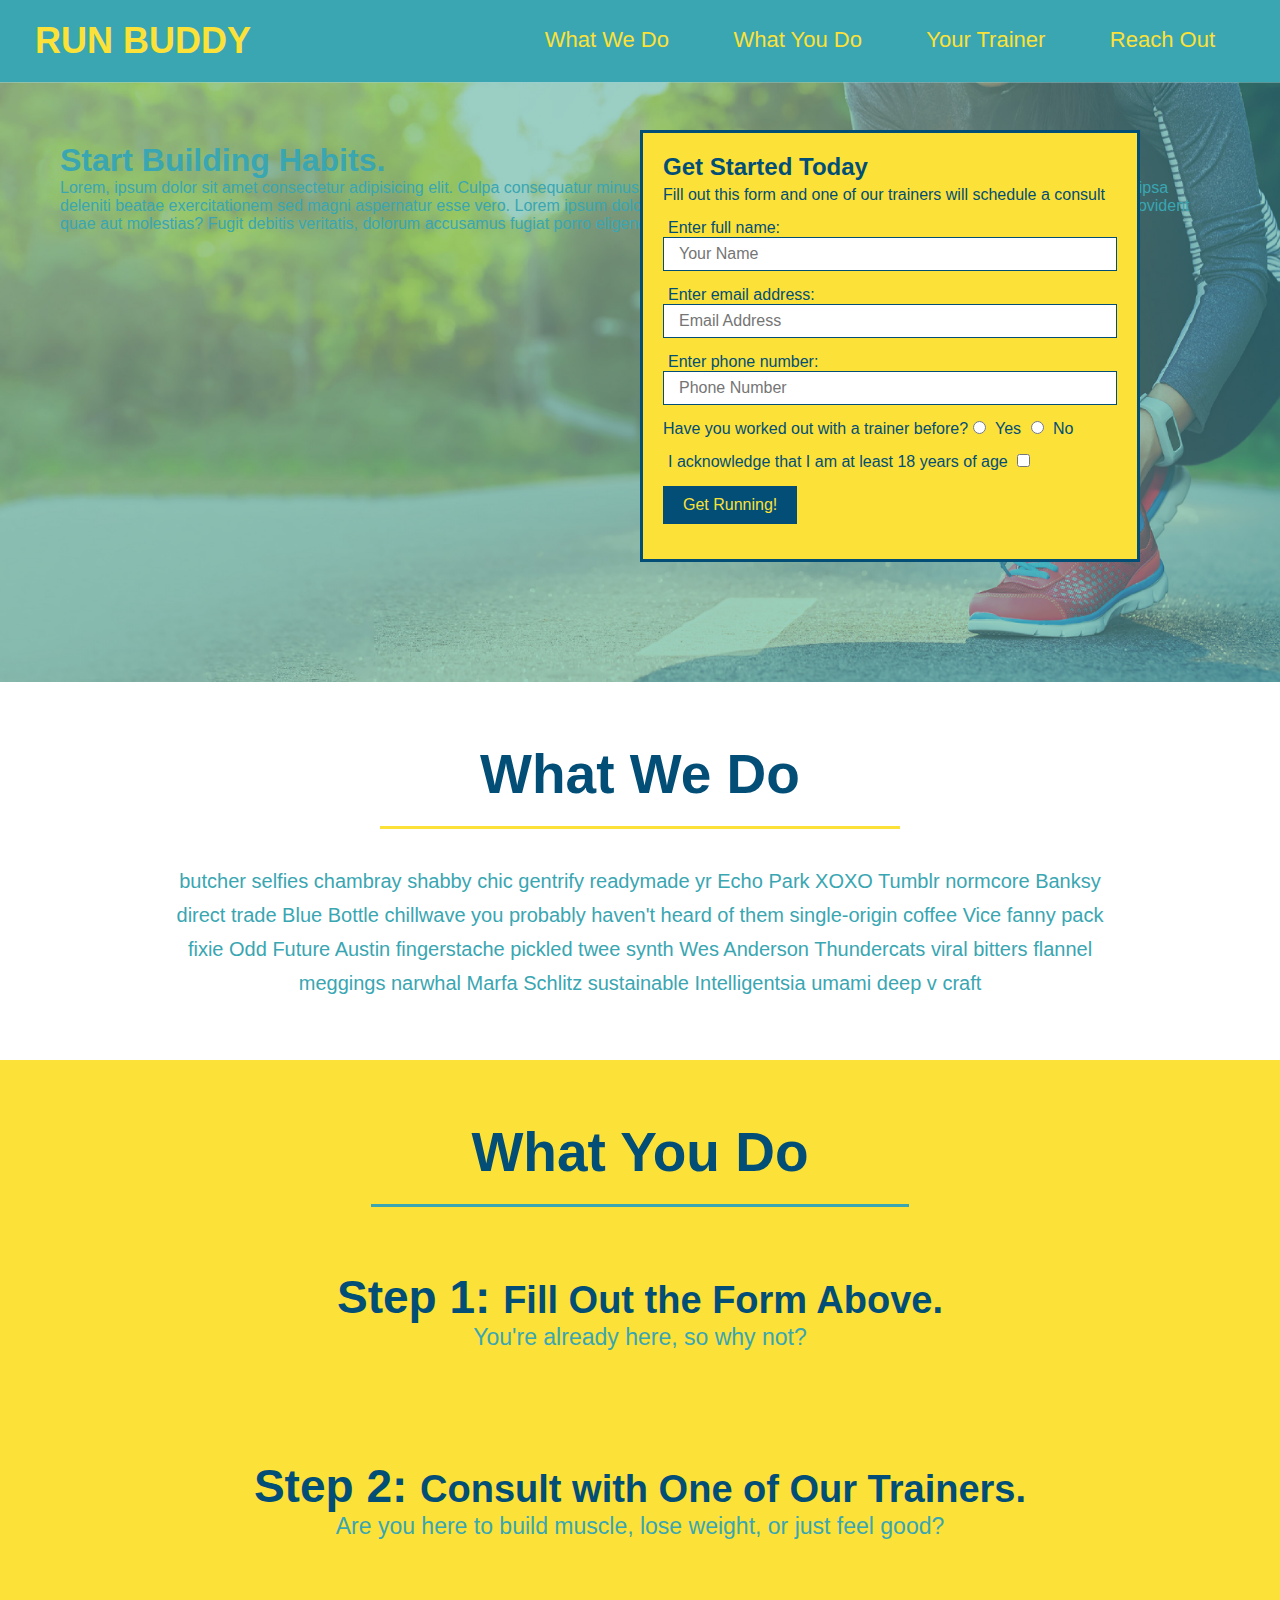
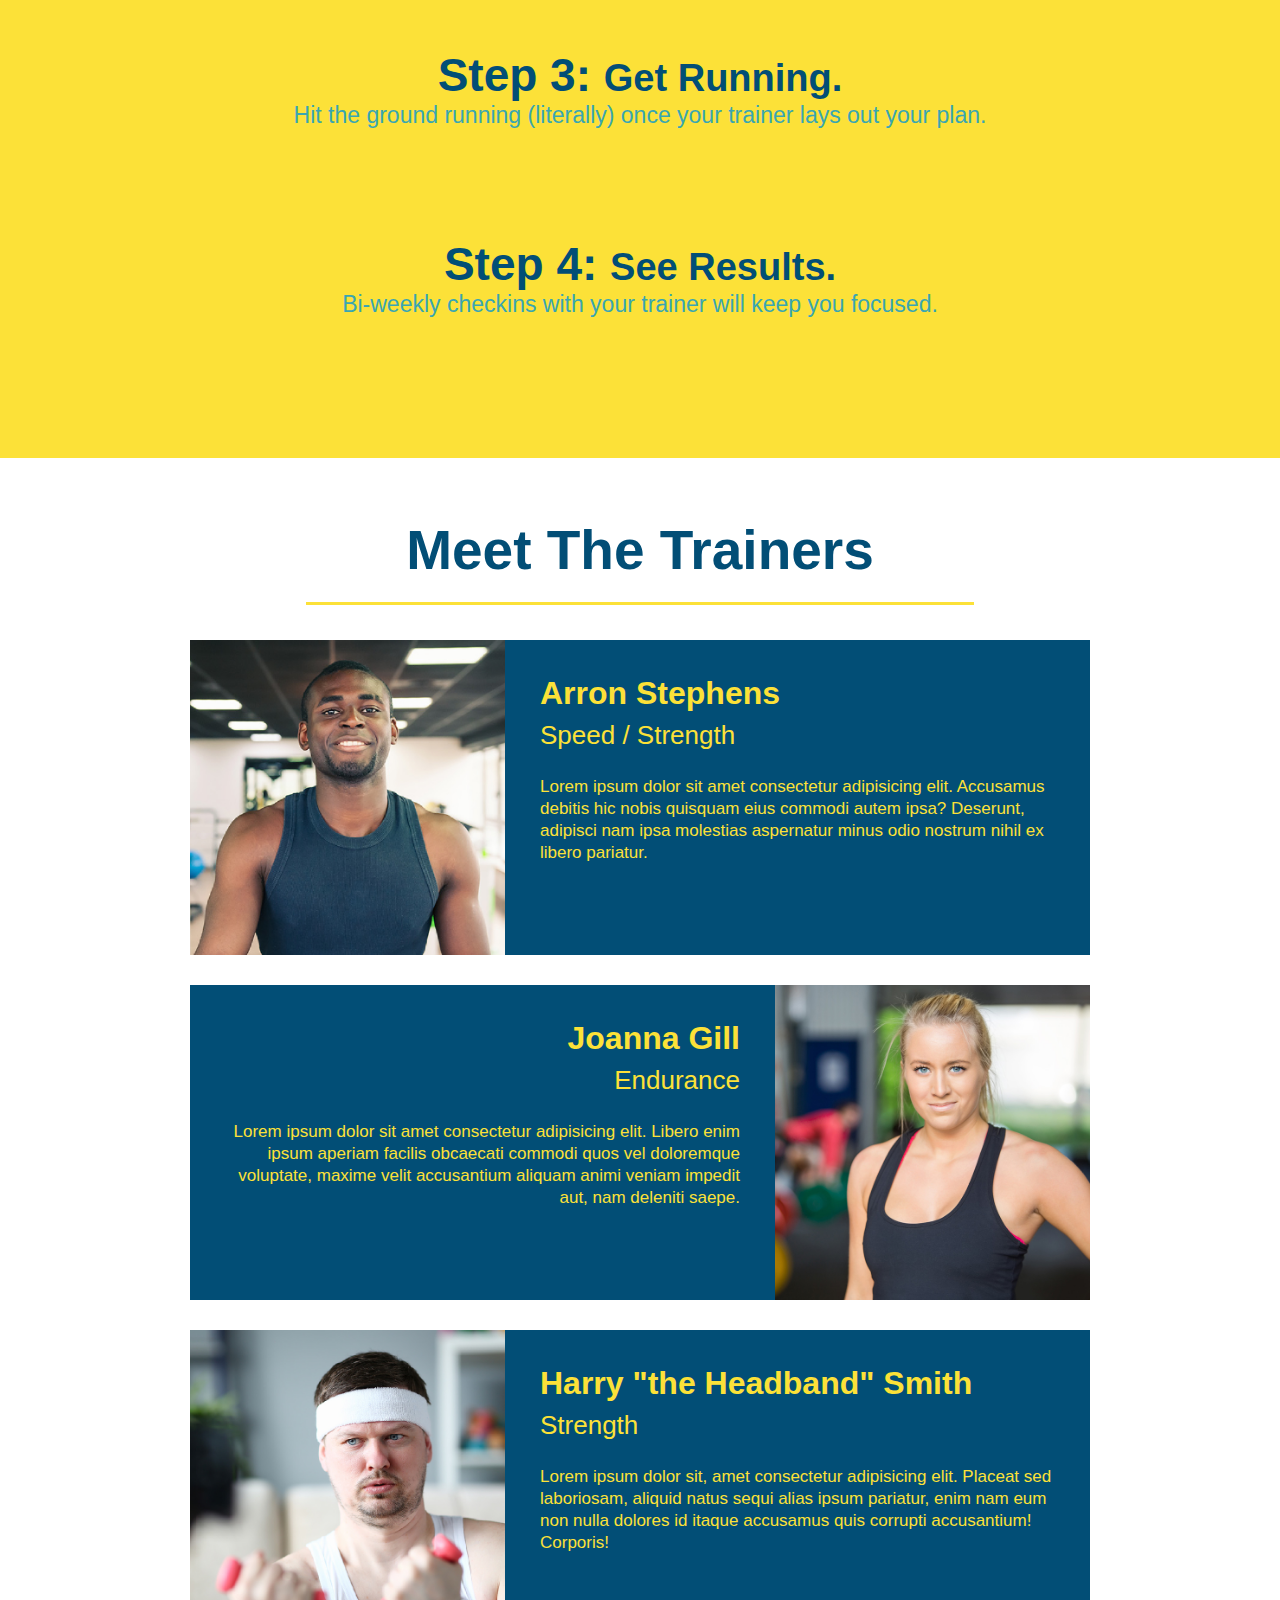
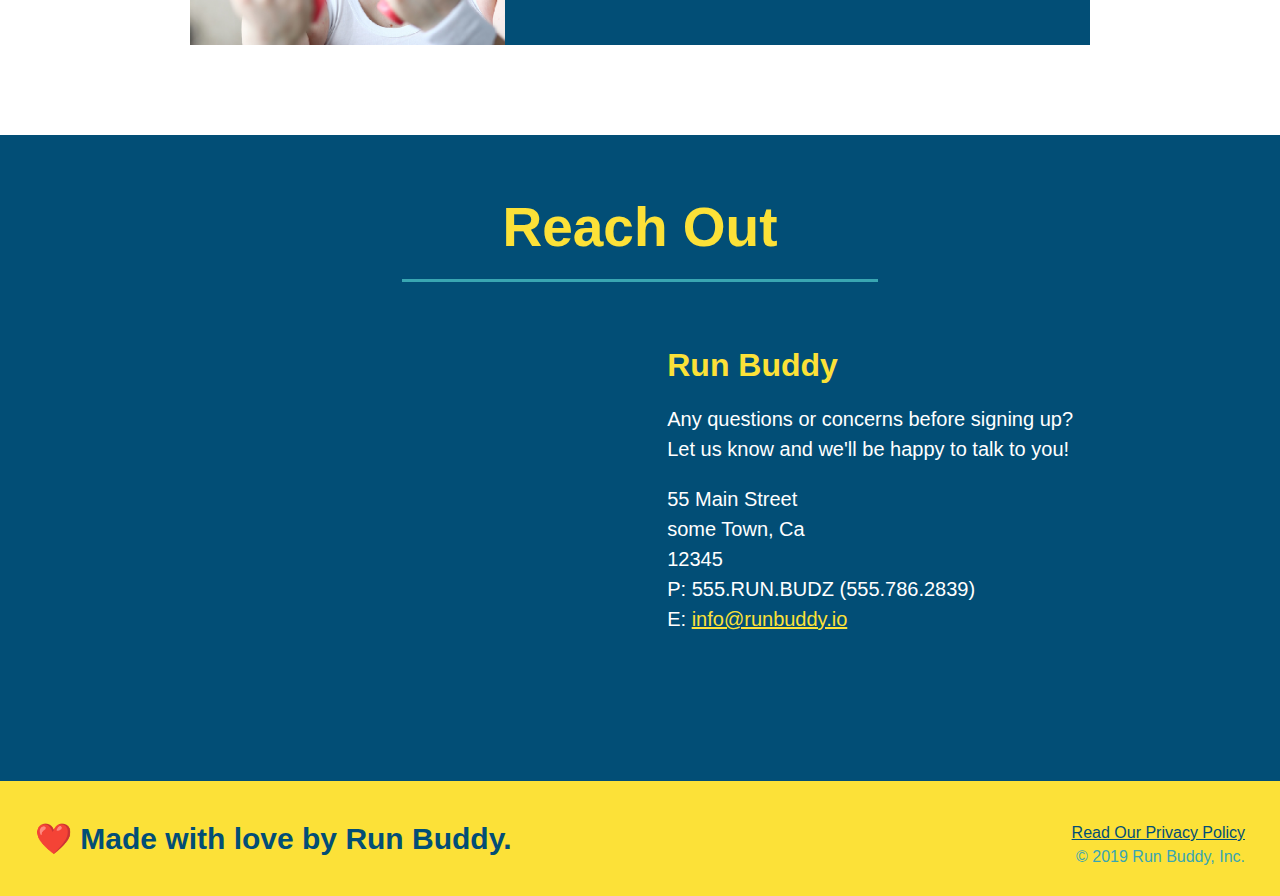
==== index.html @ b3ef7950 "add content to hero, replace img" ====
<!DOCTYPE html>
<html lang = "en">
    <head>
        <link rel="stylesheet" href="./assets/css/style.css" />
        <meta charset="UTF-8" />
        <title>Run Buddy</title>

    </head>

    <body>
        <!-- navigation -->
        <header>
            <h1>
                <a href="/">RUN BUDDY</a>
            </h1>
            
            <nav>
                <!-- unordered list element -->
                <ul>
                    <!-- list item element -->
                    <li>
                        <!-- anchor element -->
                        <a href="#what-we-do">What We Do</a>
                    </li>
                    
                    <li>
                        <a href="#what-you-do">What You Do</a>    
                    </li>

                    <li>
                        <a href="#your-trainers">Your Trainer</a>
                    </li>

                    <li>
                        <a href="#reach-out">Reach Out</a>
                    </li>
                </ul>
            </nav>
        </header>

        <!-- Hero/Jumbotron -->
        <section class="hero">
            <div class="hero-cta">  
                <h1>Start Building Habits.</h1>
                <p>Lorem, ipsum dolor sit amet consectetur adipisicing elit. Culpa consequatur minus natus fuga! Placeat eius ex corrupti voluptatum blanditiis sequi totam, ipsa deleniti beatae exercitationem sed magni aspernatur esse vero. Lorem ipsum dolor sit amet consectetur adipisicing elit. Modi natus libero culpa nobis, provident quae aut molestias? Fugit debitis veritatis, dolorum accusamus fugiat porro eligendi, molestiae molestias nam, dolor iure!</p>
            </div>
            <div class="hero-form">
                <h3>Get Started Today</h3>
                <p>Fill out this form and one of our trainers will schedule a consult</p>
                <!--add form element-->
                <form>
                    <label for="name">Enter full name:</label>
                    <input class="form-input" type="text" placeholder="Your Name" name="name" id="name">

                    <label for="email">Enter email address:</label>
                    <input class="form-input" type="email" placeholder="Email Address" name="email" id="email">

                    <label for="phone">Enter phone number:</label>
                    <input class="form-input" type="tel" placeholder="Phone Number" name="phone number" id="phone">

                    <p>
                        Have you worked out with a trainer before? 

                        <input type="radio" name="trainer-confirm" id="trainer-yes">
                        <label for="trainer-yes">Yes</label>
                        <input type="radio" name="trainer-confirm" id="trainer-no">
                        <label for="trainer-no">No</label>
                    </p>
                    <p>
                        <label for="age-confirmed">I acknowledge that I am at least 18 years of age</label>
                        <input type="checkbox" name="age-confirmed" id="age-confirmed">
                    </p>
                    <p>
                        <button type="Sumbit">
                            Get Running!
                        </button>
                    </p>
                </form>
            </div>
        </section>
        
        <!-- "what we do" section-->
        <section id="what-we-do" class="intro">
            <h2 class="section-title primary-border">What We Do</h2>
            <p>
                butcher selfies chambray shabby chic gentrify readymade yr Echo Park XOXO Tumblr normcore Banksy direct trade Blue Bottle chillwave you probably haven't heard of them single-origin coffee Vice fanny pack fixie Odd Future Austin fingerstache pickled twee synth Wes Anderson Thundercats viral bitters flannel meggings narwhal Marfa Schlitz sustainable Intelligentsia umami deep v craft
            </p>
        </section>

        <!-- "what you do" section -->
        <section id="what-you-do" class="steps">
            <h2 class="section-title secondary-border">What You Do</h2>
            <div>
                <img src="./assets/images/01-04-svgs/step-1.svg" alt="">
                <h3>Step 1: <span>Fill Out the Form Above.</span></h3>
                <p>You're already here, so why not?</p>
            </div>

            <div>
                <img src="./assets/images/01-04-svgs/step-2.svg" alt="">
                <h3>Step 2: <span>Consult with One of Our Trainers.</span></h3>
                <p>Are you here to build muscle, lose weight, or just feel good?</p>
            </div>

            <div>
                <img src="./assets/images/01-04-svgs/step-3.svg" alt="">
                <h3>Step 3: <span>Get Running.</span></h3>
                <p>Hit the ground running (literally) once your trainer lays out your plan.</p>
            </div>

            <div>
                <img src="./assets/images/01-04-svgs/step-4.svg" alt="">
                <h3>Step 4: <span>See Results.</span></h3>
                <p>Bi-weekly checkins with your trainer will keep you focused.</p>
            </div>
        </section>

        <!-- "meet the trainers" section -->
        <section id="your-trainers" class="trainers">
            <h2 class="section-title primary-border">Meet The Trainers</h2>
            
            <article class="trainer">
                <img src="./assets/images/trainer-1.jpg" alt="Arron Stephens in his workout clothes, ready to pump iron">
                <div class="trainer-bio text-left">
                    <h3>Arron Stephens</h3>
                    <h4>Speed / Strength</h4>
                    <p>
                        Lorem ipsum dolor sit amet consectetur adipisicing elit. Accusamus debitis hic nobis quisquam eius commodi autem ipsa? Deserunt, adipisci nam ipsa molestias aspernatur minus odio nostrum nihil ex libero pariatur.
                    </p>
                </div>
            </article>

            <article class="trainer">
                <div class="trainer-bio text-right">
                    <h3>Joanna Gill</h3>
                    <h4>Endurance</h4>
                    <p>
                        Lorem ipsum dolor sit amet consectetur adipisicing elit. Libero enim ipsum aperiam facilis obcaecati commodi quos vel doloremque voluptate, maxime velit accusantium aliquam animi veniam impedit aut, nam deleniti saepe.
                    </p>
                </div>
                <img src="./assets/images/trainer-2.jpg" alt="Joanna Gill cooling off after a workout">
            </article>

            <article class="trainer">
                <img src="./assets/images/trainer-3.jpg" alt="Harry smith wearing a headband and lifting comically small pink weights">
                <div class="trainer-bio text-left">
                    <h3>Harry "the Headband" Smith</h3>
                    <h4>Strength</h4>
                    <p>
                        Lorem ipsum dolor sit, amet consectetur adipisicing elit. Placeat sed laboriosam, aliquid natus sequi alias ipsum pariatur, enim nam eum non nulla dolores id itaque accusamus quis corrupti accusantium! Corporis!
                    </p>
                </div>
            </article>
        </section>

        <!-- "reach out" section -->
        <section id="reach-out" class="contact">
            <h2 class="section-title secondary-border">Reach Out</h2>
            <div class="contact-info">
                <iframe src="https://www.google.com/maps/embed?pb=!1m18!1m12!1m3!1d819.8774408741698!2d-120.4328504966827!3d37.87075831331563!2m3!1f0!2f0!3f0!3m2!1i1024!2i768!4f13.1!3m3!1m2!1s0x8090db7cda478e35%3A0xe12336ef8ade41b1!2sMain%20St%2C%20California%2095327%2C%20USA!5e0!3m2!1sen!2sca!4v1656879989897!5m2!1sen!2sca" 
                    width="600" 
                    height="450" 
                    style="border:0;" 
                    allowfullscreen="" 
                    loading="lazy" 
                    referrerpolicy="no-referrer-when-downgrade">
                </iframe>
                <div>
                    <h3>Run Buddy</h3>
                    <p>
                        Any questions or concerns before signing up?
                        <br />
                        Let us know and we'll be happy to talk to you!
                    </p>
                    <address>
                        55 Main Street<br />
                        some Town, Ca<br />
                        12345<br />
                        P: 555.RUN.BUDZ (555.786.2839)<br />
                        E: <a href="mailto:info@runbuddy.io">info@runbuddy.io</a>
                    </address>
                </div>
            </div>
        </section>

        <!-- footer -->
        <footer>
            <h2>❤️ Made with love by Run Buddy.</h2>
            <div>
                <!-- link to policy to be added -->
                <a href="#">Read Our Privacy Policy</a><br />
                &copy; 2019 Run Buddy, Inc.
            </div>
        </footer>

    </body>
</html>
---- assets/css/style.css ----
* {
    margin: 0;
    padding: 0;
    box-sizing: border-box;
}

/* apply style to <body>*/
body {
    color: #39a6b2;
    font-family: Helvetica, Arial, sans-serif;
}
/* apply style to <header> */
header {
    padding: 20px 35px;
    background-color: #39a6b2;   
}
/* applying style to <h1> within the <header> */
header h1 {
    font-weight: bold;
    font-size: 36px;
    color: #fce138;
    margin: 0;
    display: inline;
}
/* applying to <a> items within the <header> */
header a {
    text-decoration: none;
    color: #fce138;
}
/* changed from block-level element to inline element*/
header nav {
    float: right;
    margin: 7px 0;
}

header nav ul li {
    display: inline;
}

header nav ul li a {
    margin: 0 30px;
    font-weight: lighter;
    font-size: 22px;
}

footer {
    background: #fce138;
    width: 100%;
    padding: 40px 35px;
}

footer h2 {
    display: inline;
    color: #024e76;
    font-size: 30px;
    margin: 0;
}

footer div {
    float: right;
    line-height: 1.5;
    text-align: right;
}

footer a {
    color: #024e76
}

section {
    padding: 60px;

}

.hero {
    background-image: url(../images/hero-bg.jpg);
    height: 600px;
    background-size: cover;
    background-position: center;
    position: relative;
}

/*home page hero: 
.hero {
    margin: 20px;
    background-color: white;
    font-size: 20px;
    color: blue;
}*/

/*secondary page hero: 
.hero-secondary {
    background-color: black;
    color: red;
}*/


.hero-form {
    color: #024e76;
    background-color: #fce138;
    width: 500px;
    padding: 20px;
    border-style: solid;
    border-width: 3px;
    border-color: #024e76;
    position: absolute;
    bottom: 120px;
    right: 140px;
}

.hero-form h3 {
    font-size: 24px;
    margin: 0;
}
.hero-form p {
    margin: 5px 0 15px 0;
}

.form-input {
    border: 1px solid #024e76;
    display:block;
    padding: 7px 15px;
    font-size: 16px;
    color: #024e76;
    width: 100%;
    margin-bottom: 15px;
}

.hero-form label {
    margin: 0 5px;
}

.hero-form button {
    background-color: #024e76;
    color: #fce138;
    font-size: 16px;
    padding:10px 20px;
    border: none;
}

.section-title {
    font-size: 55px;
    color: #024e76;
    margin-bottom: 35px;
    padding: 0 100px 20px 100px;
    border-bottom: 3px solid;
    display: inline-block;
}

.primary-border {
    border-color: #fce138;
}

.intro {
    text-align: center;
}

.intro p {
    line-height: 1.7;
    color: #39a6b2;
    width: 80%;
    font-size: 20px;
    margin: 0 auto;
}

.steps {
    text-align: center;
    background-color: #fce138;
}

.secondary-border {
    border-color: #39a6b2;
}

.steps div {
    margin-bottom: 80px;
}

.steps img {
    width: 15%;
    margin: 10ppx 0;
}

.steps h3 {
    color: #024e76;
    font-size: 46px;
    margin-top: 10px;
}

.steps p {
    color: #39a6b2;
    font-size: 23px;
}

.steps span {
    font-size: 38px;
}

.trainers {
    text-align: center;
}

.trainer {
    width: 900px;
    margin: 0 auto 30px auto;
    background: #024e76;
    color: #fce138;
    overflow: auto;
}

.trainer img {
    width: 35%;
    float: left;

}

.trainer-bio {
    padding: 35px;
    float: left;
    width: 65%;
}

.trainer-bio h3 {
    font-size: 32px;
    margin-bottom: 8px;
}

.trainer-bio h4 {
    font-weight: lighter;
    font-size: 26px;
    margin-bottom: 25px;
}

.trainer-bio p {
    font-size: 17px;
    line-height: 1.3;
}

.text-left {
    text-align: left;
}

.text-right {
    text-align: right;
}

.contact {
    text-align: center;
    background: #024e76;
}

.contact h2 {
    color: #fce138;
}

.contact-info iframe {
    width: 400px;
    height: 400px;
}

.contact-info div {
    display: inline-block;
    text-align: left;
    vertical-align: top;
    width: 410px;
    margin:  30px 0 0 60px;
    color: white;
}

.contact-info h3 {
    color: #fce138;
    font-size: 32px;
}

.contact-info p, .contact-info address {
    margin: 20px 0;
    line-height: 1.5;
    font-size: 20px;
    font-style: normal;
}

.contact-info a {
    color: #fce138;
}
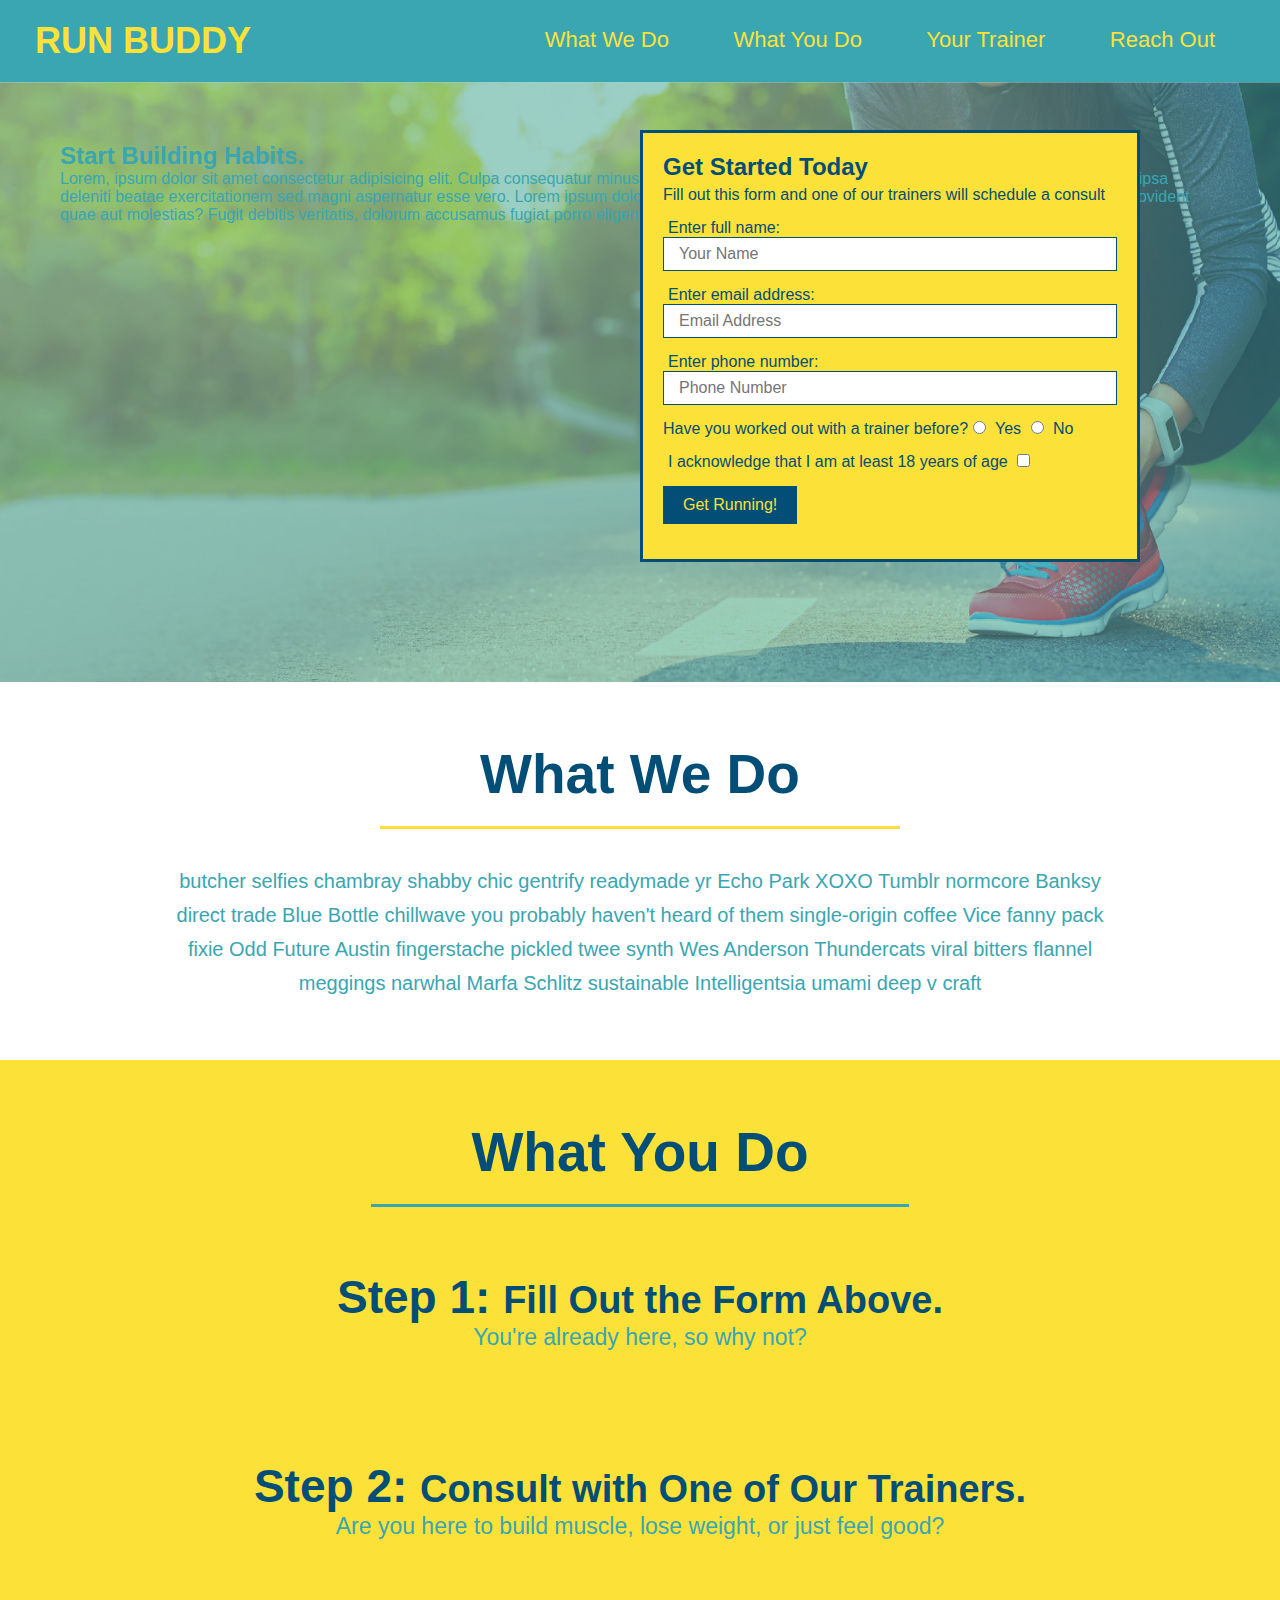
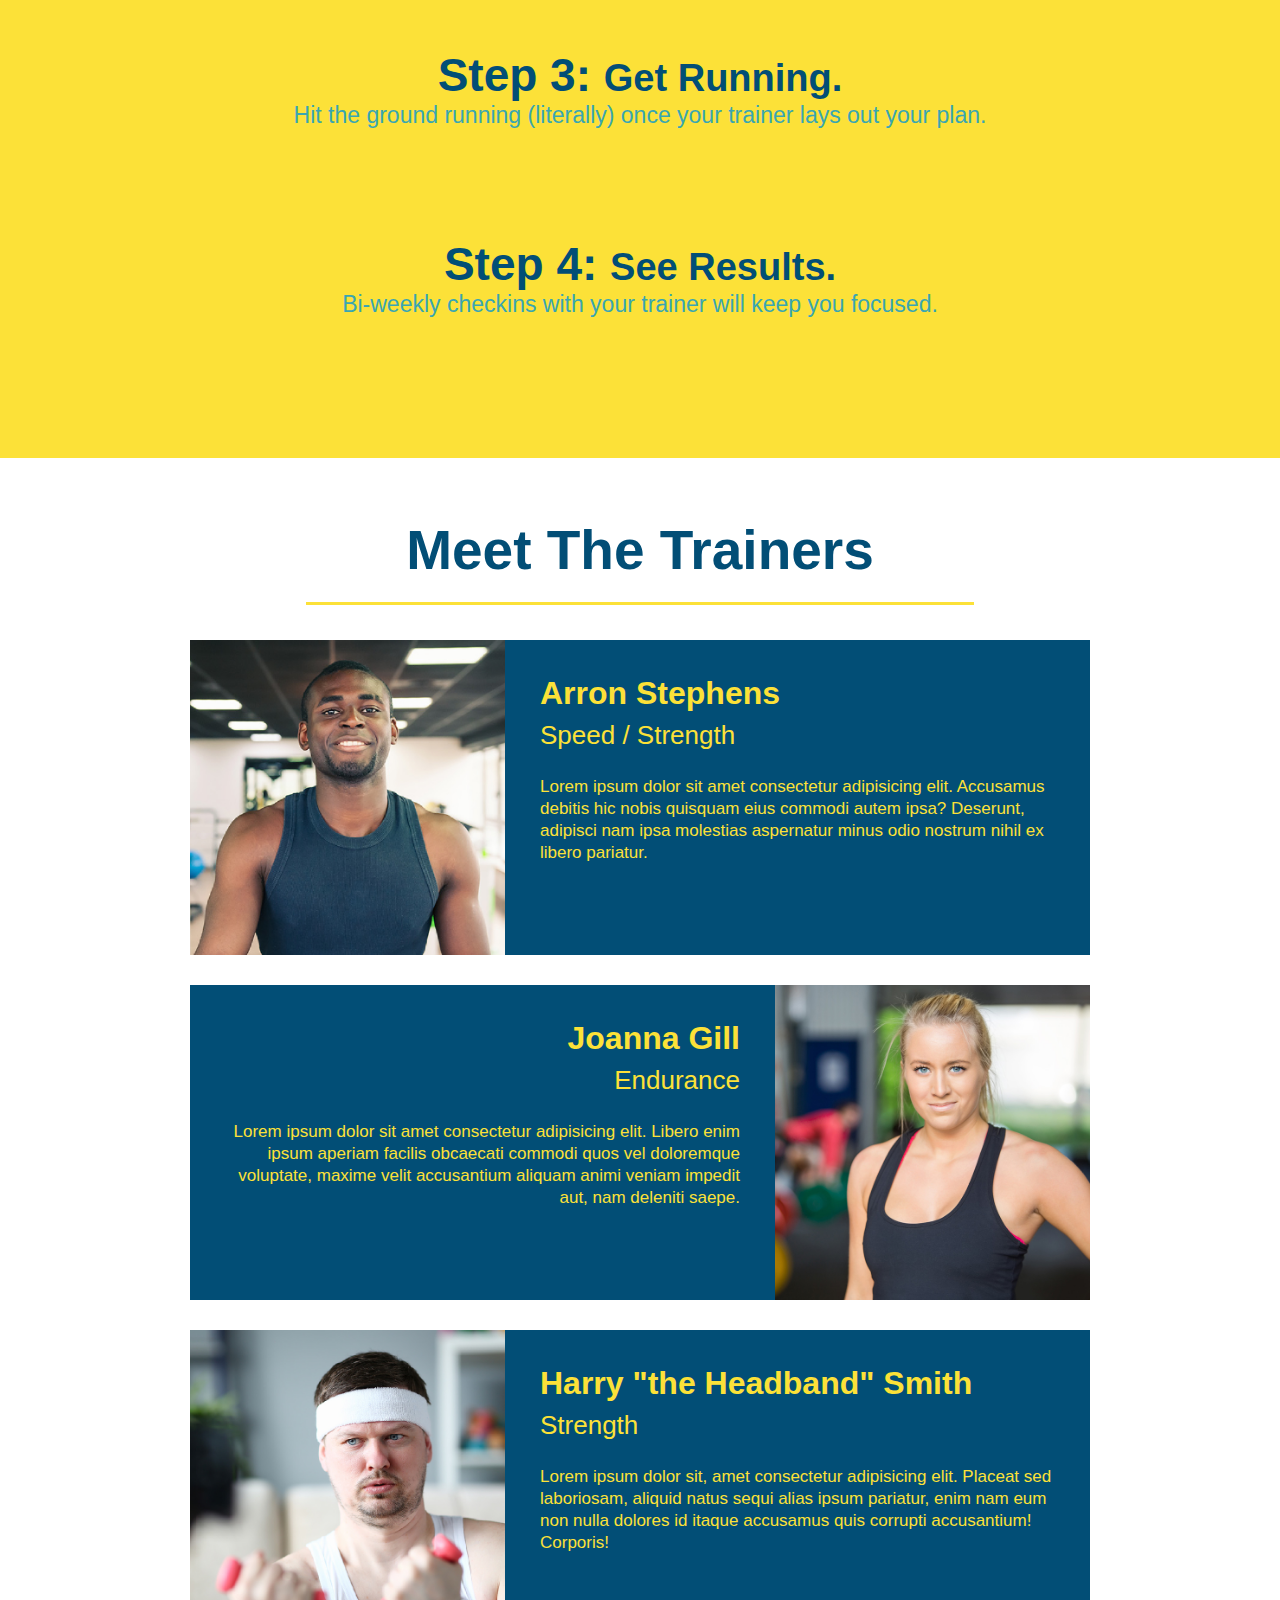
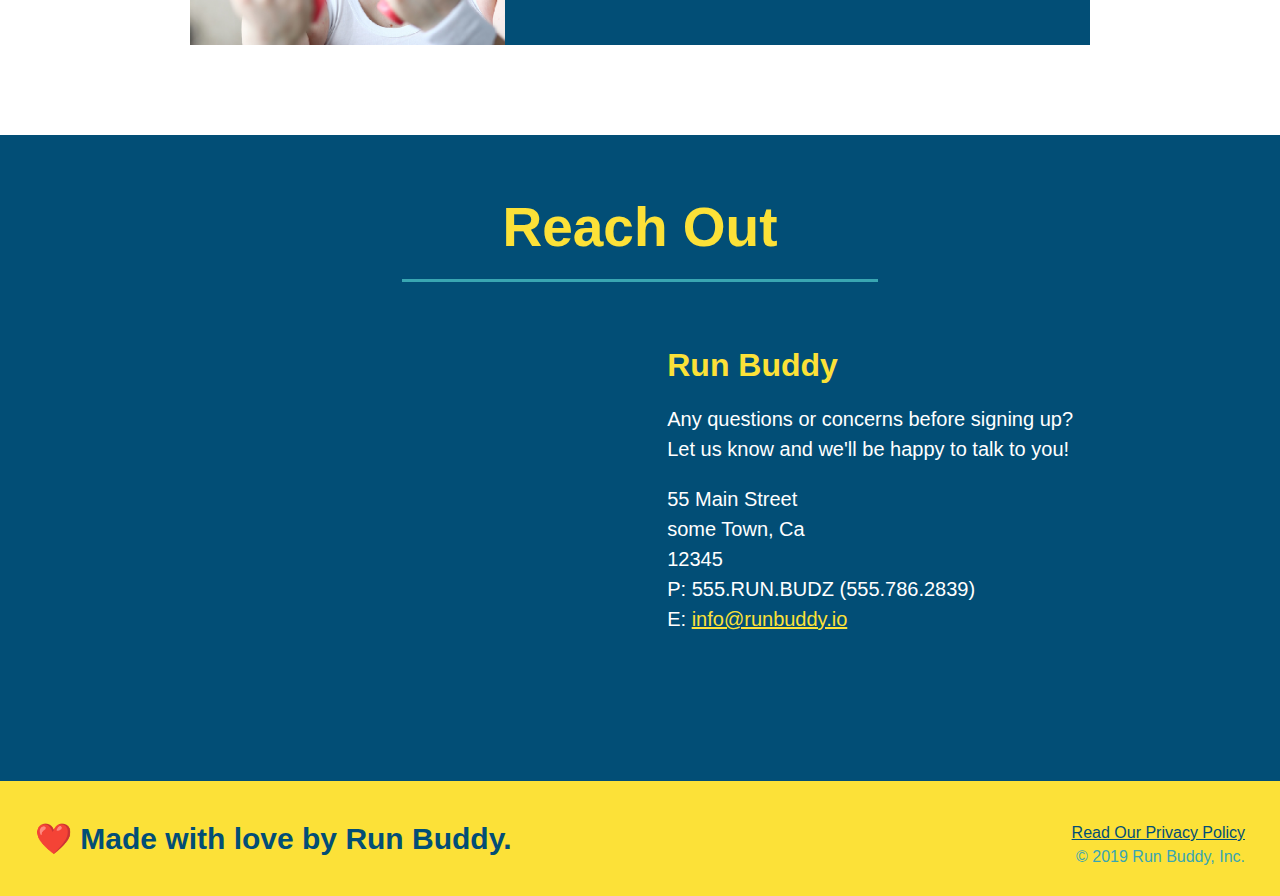
==== commit 80872e7b: "updated h1 to h2 tag in hero text" ====
--- a/index.html
+++ b/index.html
@@ -41,7 +41,7 @@
         <!-- Hero/Jumbotron -->
         <section class="hero">
             <div class="hero-cta">  
-                <h1>Start Building Habits.</h1>
+                <h2>Start Building Habits.</h2>
                 <p>Lorem, ipsum dolor sit amet consectetur adipisicing elit. Culpa consequatur minus natus fuga! Placeat eius ex corrupti voluptatum blanditiis sequi totam, ipsa deleniti beatae exercitationem sed magni aspernatur esse vero. Lorem ipsum dolor sit amet consectetur adipisicing elit. Modi natus libero culpa nobis, provident quae aut molestias? Fugit debitis veritatis, dolorum accusamus fugiat porro eligendi, molestiae molestias nam, dolor iure!</p>
             </div>
             <div class="hero-form">
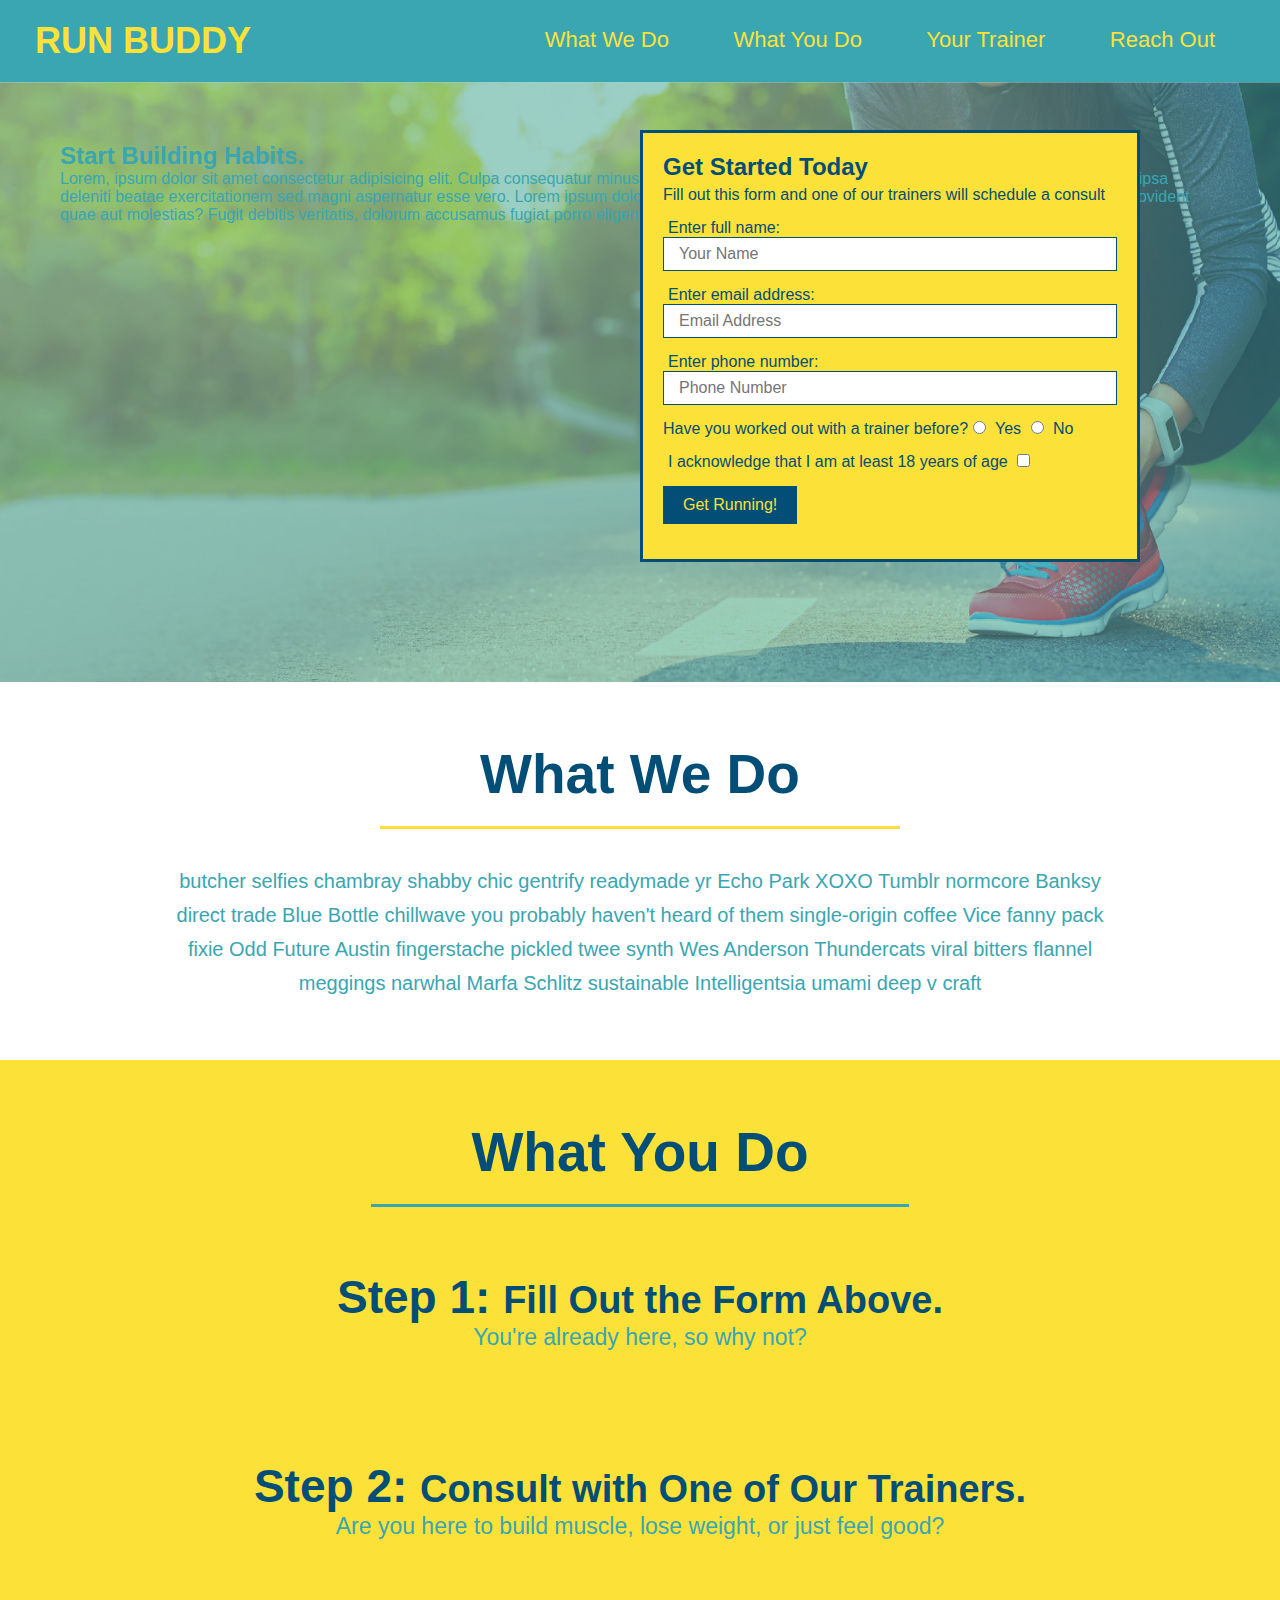
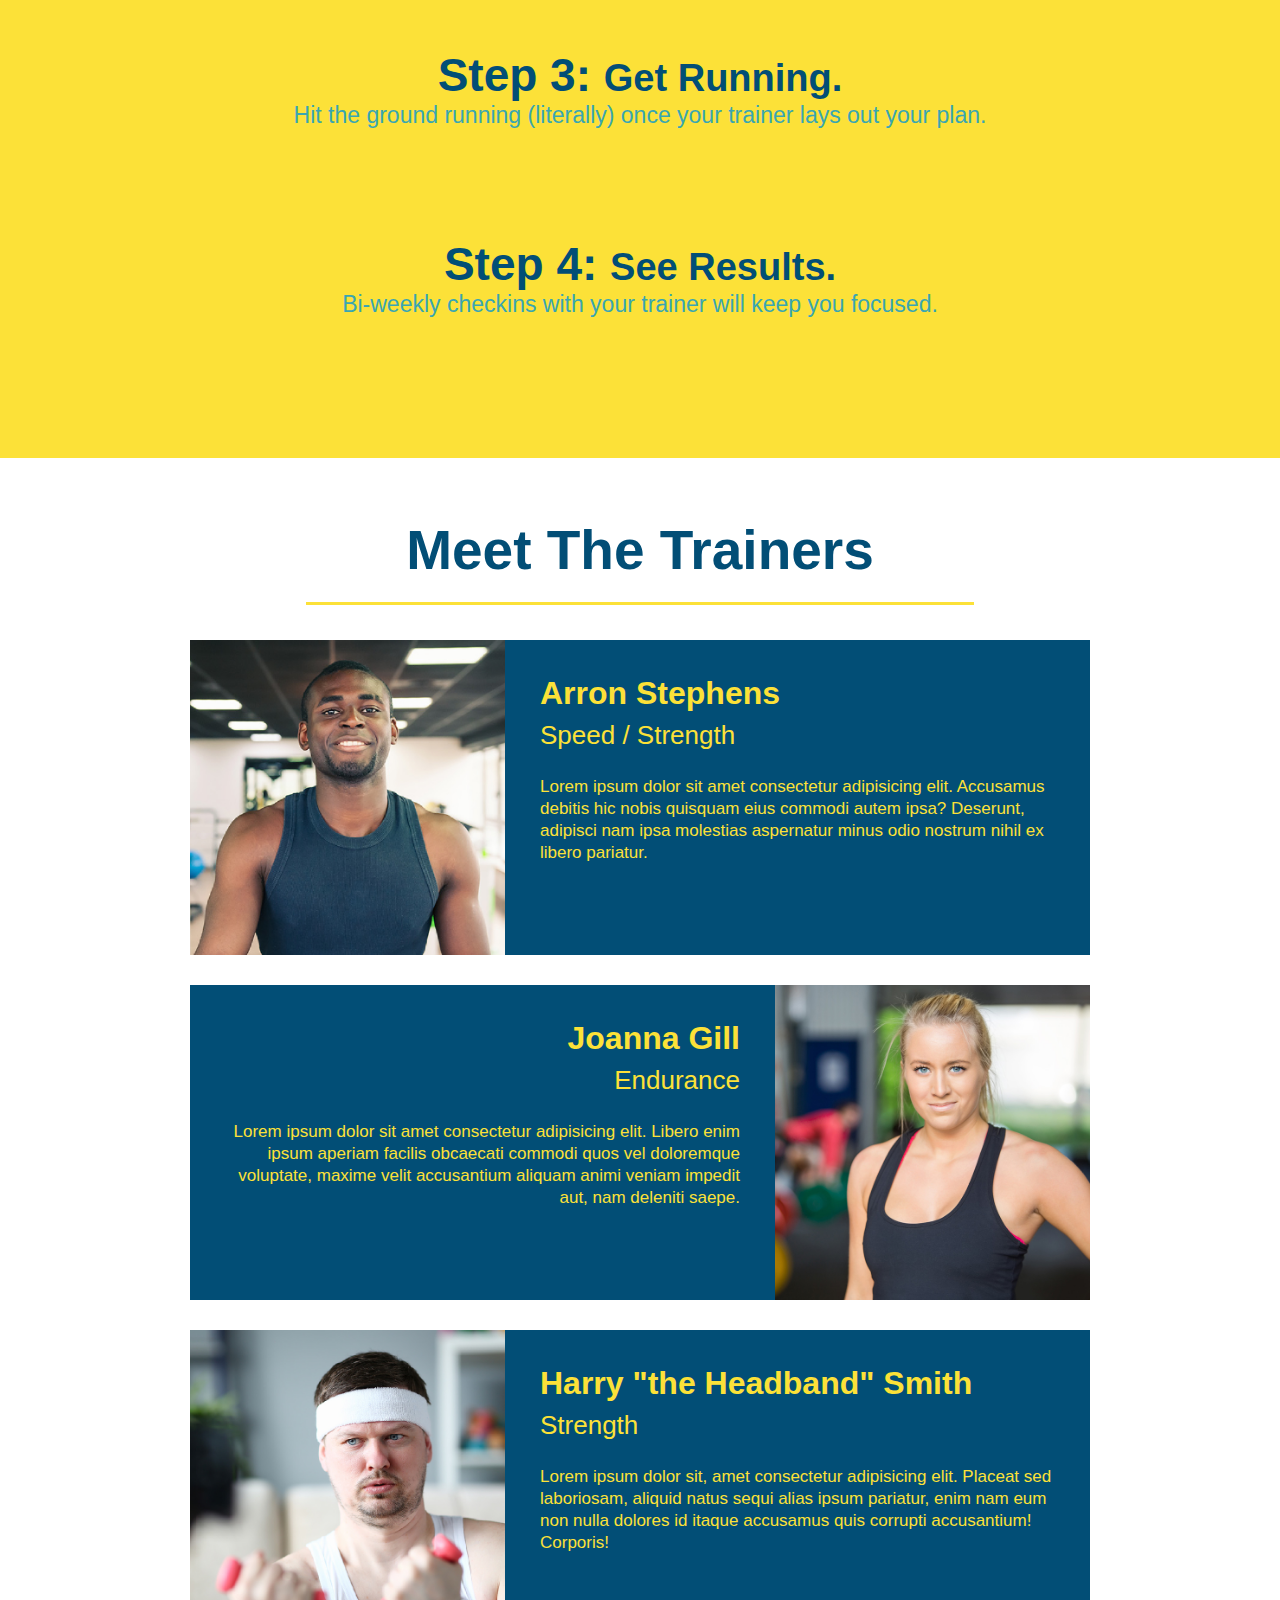
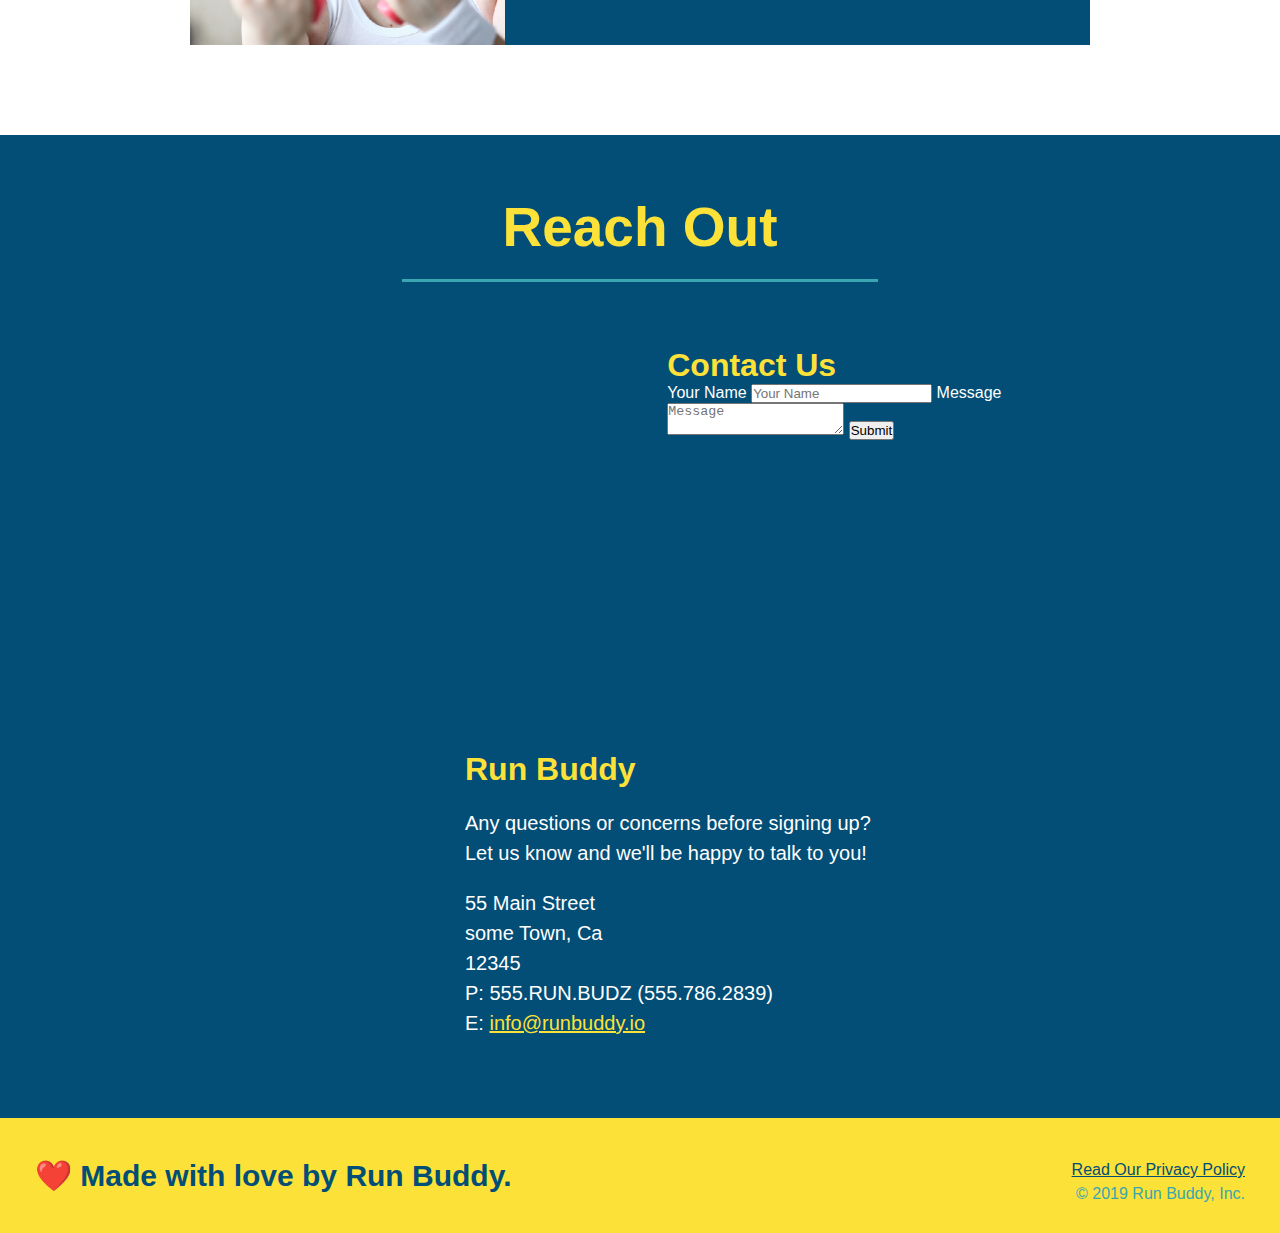
==== commit de7427ea: "add contact form" ====
--- a/index.html
+++ b/index.html
@@ -165,6 +165,20 @@
                     loading="lazy" 
                     referrerpolicy="no-referrer-when-downgrade">
                 </iframe>
+                
+                <div class="contact-form">
+                    <h3>Contact Us</h3>
+                    <form>
+                        <label for="contact-name">Your Name</label>
+                        <input type="text" id="contact-name" placeholder="Your Name">
+
+                        <label for="contact-message">Message</label>
+                        <textarea id="contact-message" placeholder="Message"></textarea>
+
+                        <button type="submit">Submit</button>
+                    </form>
+                </div>
+
                 <div>
                     <h3>Run Buddy</h3>
                     <p>
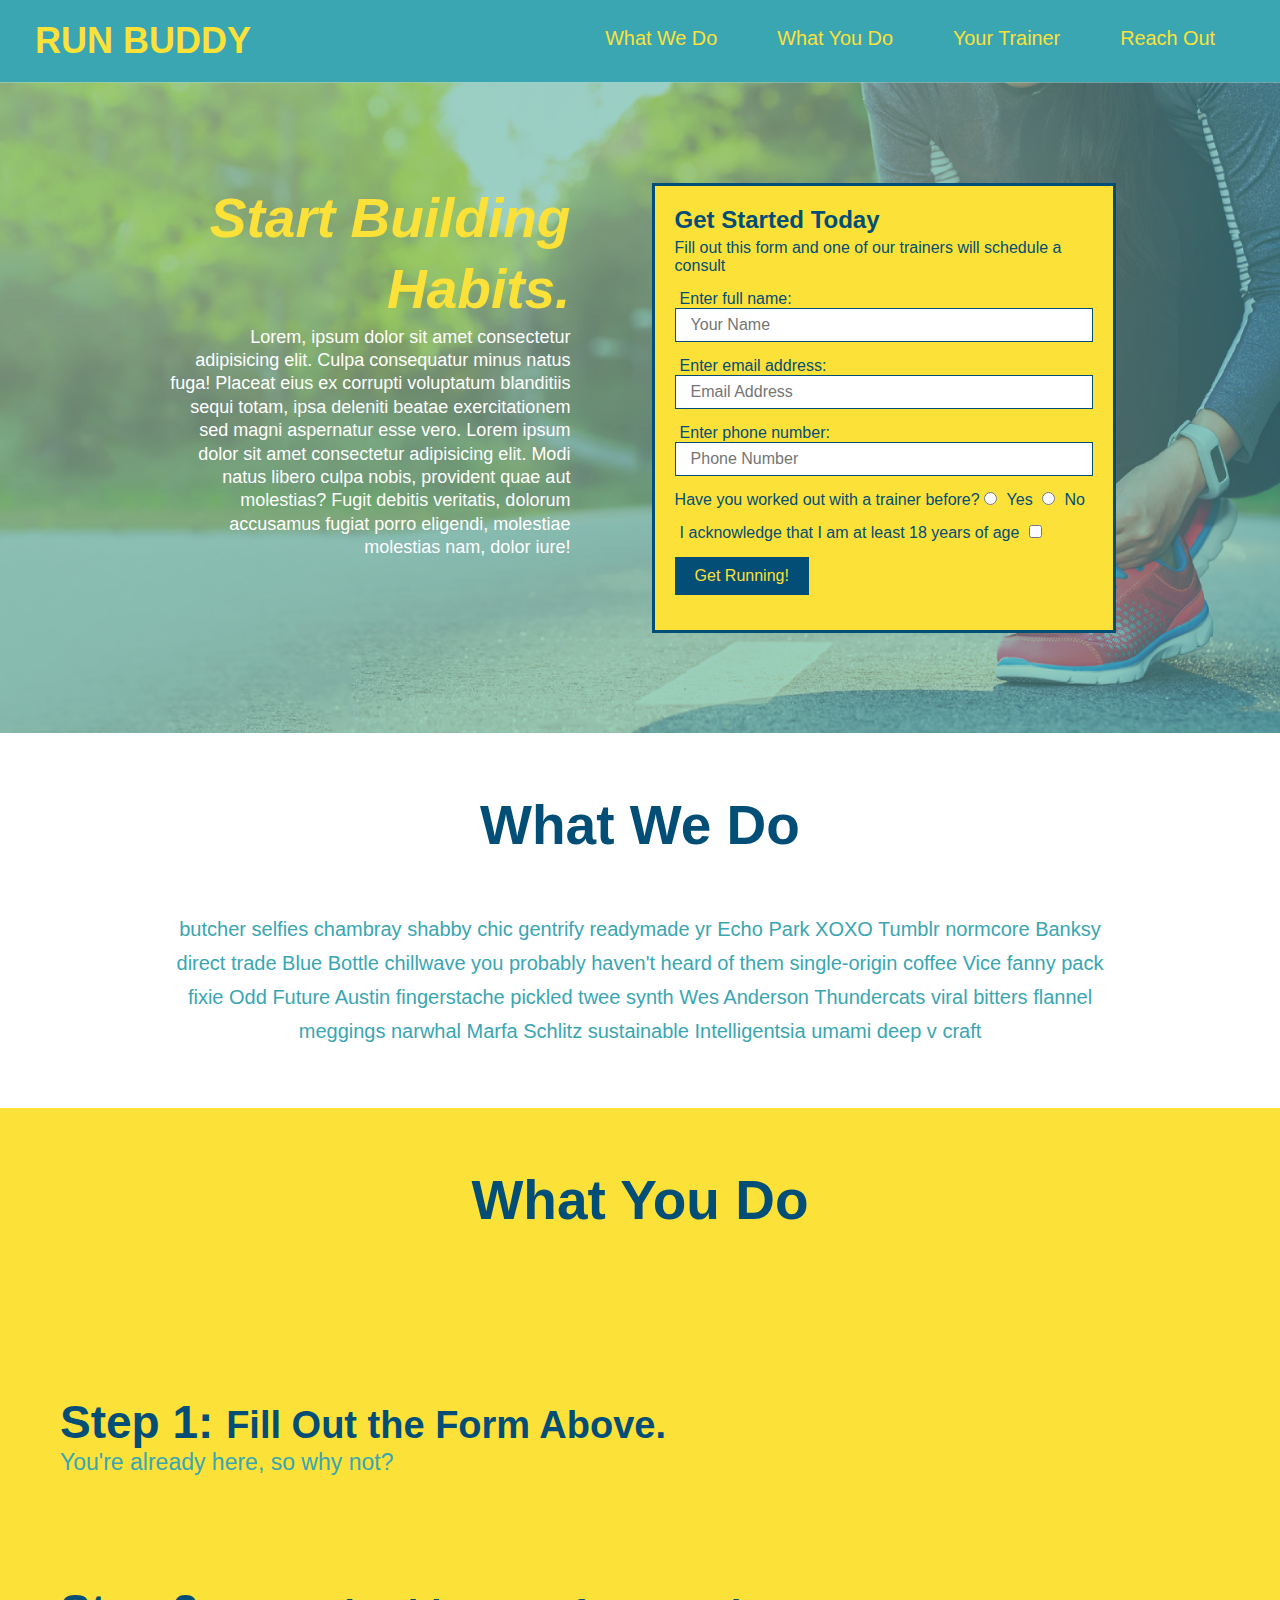
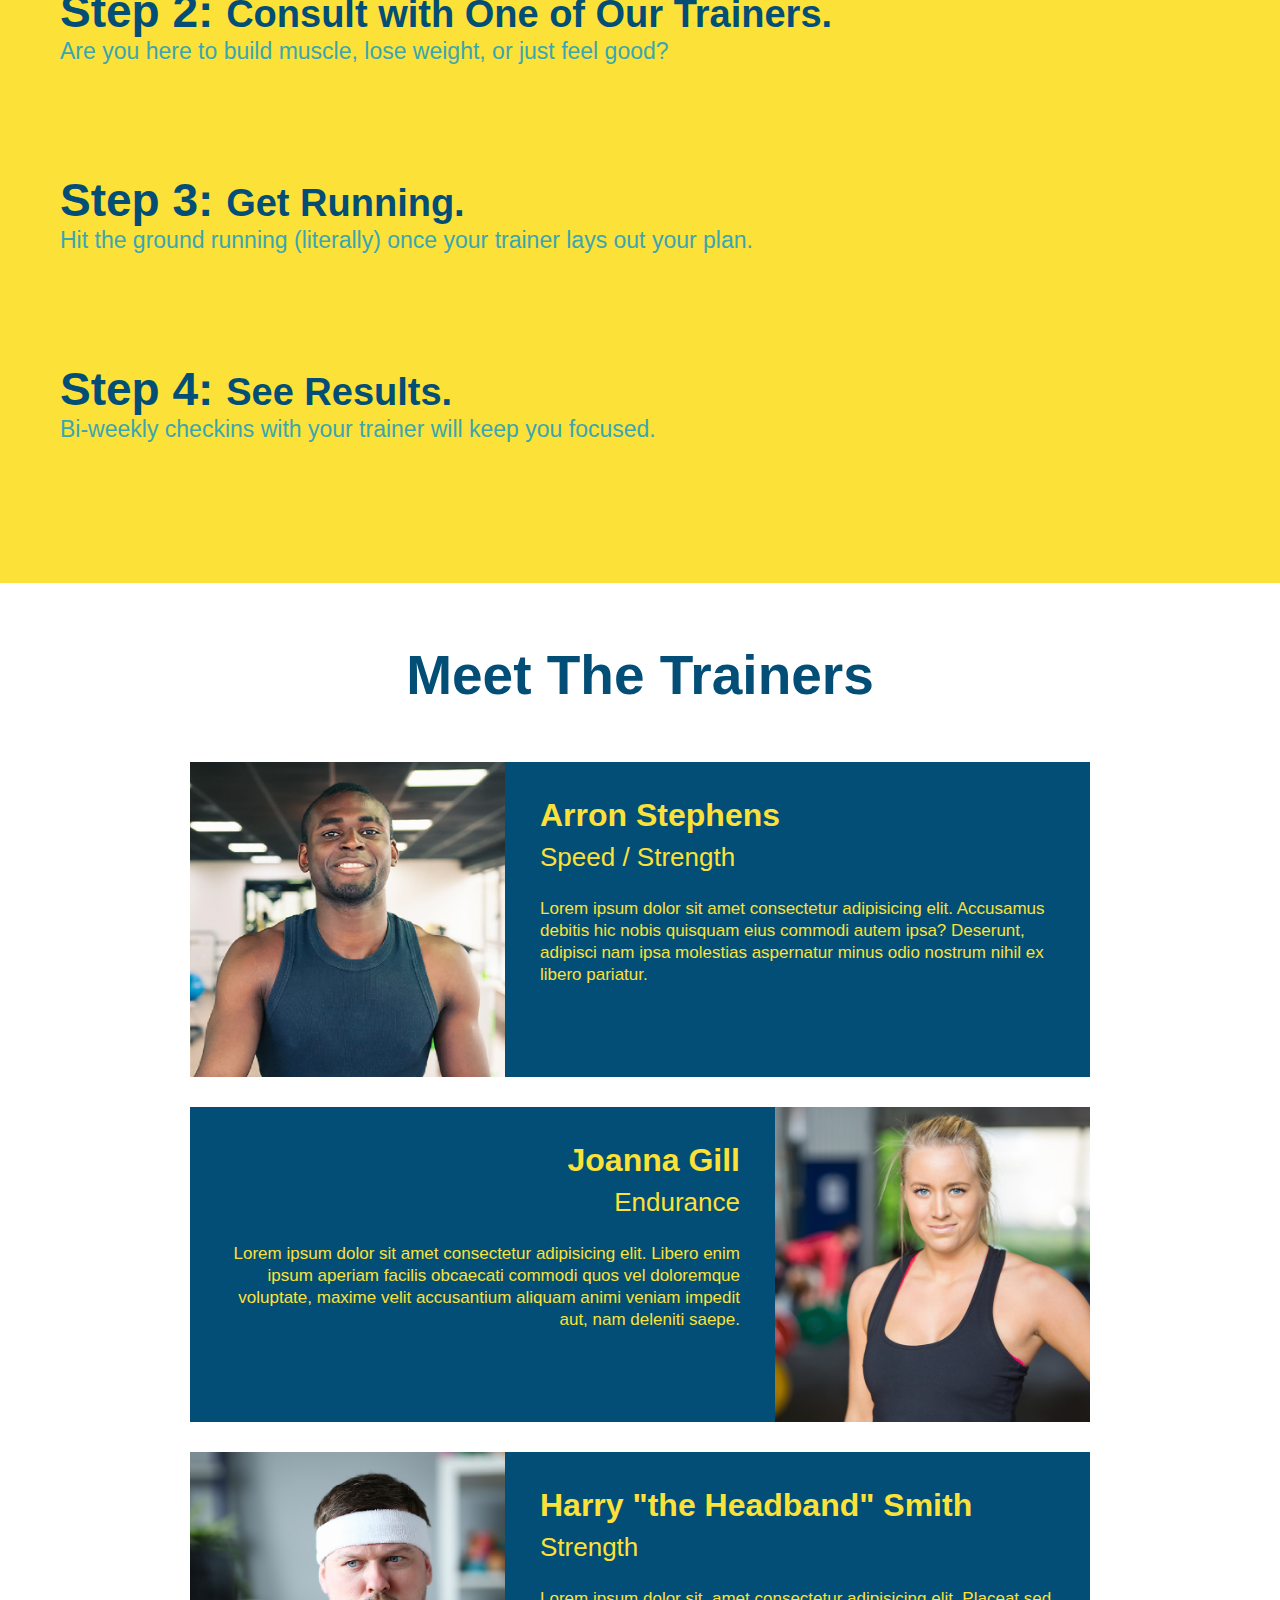
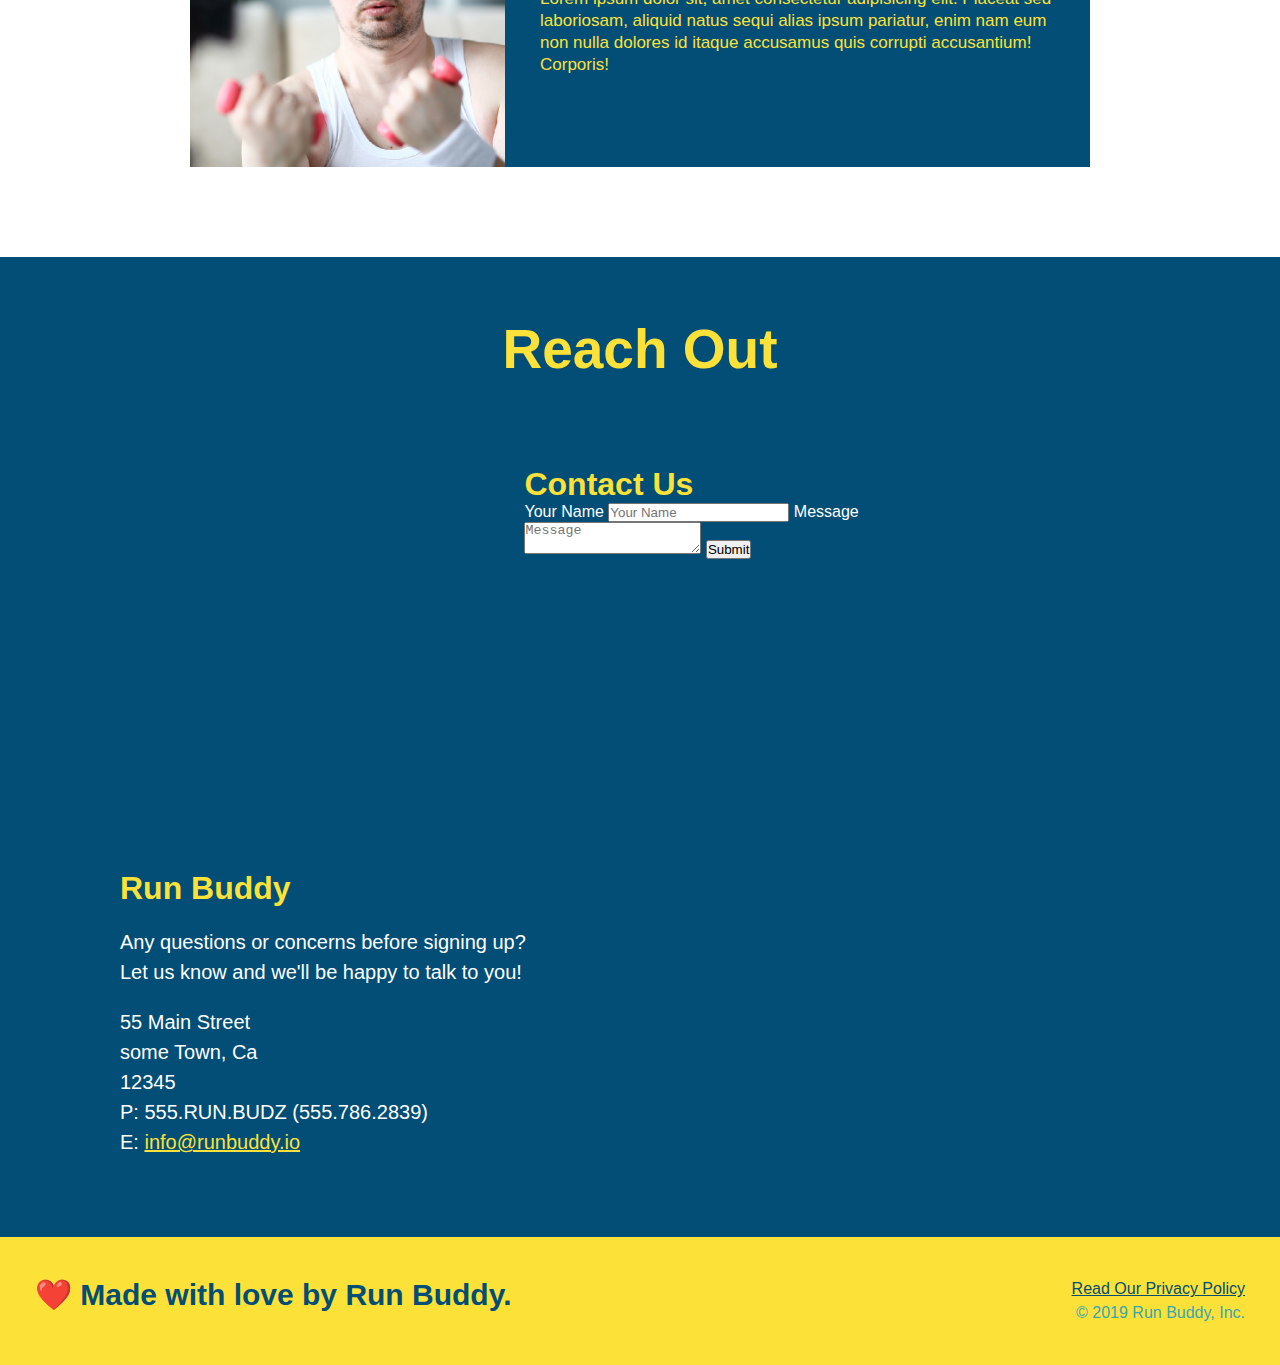
==== commit 4df4c949: "add flexbox in section-title" ====
--- a/index.html
+++ b/index.html
@@ -81,15 +81,22 @@
         
         <!-- "what we do" section-->
         <section id="what-we-do" class="intro">
-            <h2 class="section-title primary-border">What We Do</h2>
-            <p>
-                butcher selfies chambray shabby chic gentrify readymade yr Echo Park XOXO Tumblr normcore Banksy direct trade Blue Bottle chillwave you probably haven't heard of them single-origin coffee Vice fanny pack fixie Odd Future Austin fingerstache pickled twee synth Wes Anderson Thundercats viral bitters flannel meggings narwhal Marfa Schlitz sustainable Intelligentsia umami deep v craft
-            </p>
+            <div class="flex-row">
+                <h2 class="section-title primary-border">What We Do</h2>
+            </div>
+
+            <div class="flex-row">
+                <p>
+                    butcher selfies chambray shabby chic gentrify readymade yr Echo Park XOXO Tumblr normcore Banksy direct trade Blue Bottle chillwave you probably haven't heard of them single-origin coffee Vice fanny pack fixie Odd Future Austin fingerstache pickled twee synth Wes Anderson Thundercats viral bitters flannel meggings narwhal Marfa Schlitz sustainable Intelligentsia umami deep v craft
+                </p>
+            </div>
         </section>
 
         <!-- "what you do" section -->
         <section id="what-you-do" class="steps">
-            <h2 class="section-title secondary-border">What You Do</h2>
+            <div class="flex-row">
+                <h2 class="section-title secondary-border">What You Do</h2>
+            </div>
             <div>
                 <img src="./assets/images/01-04-svgs/step-1.svg" alt="">
                 <h3>Step 1: <span>Fill Out the Form Above.</span></h3>
@@ -117,8 +124,10 @@
 
         <!-- "meet the trainers" section -->
         <section id="your-trainers" class="trainers">
-            <h2 class="section-title primary-border">Meet The Trainers</h2>
-            
+            <div class="flex-row">
+                <h2 class="section-title primary-border">Meet The Trainers</h2>
+            </div>
+
             <article class="trainer">
                 <img src="./assets/images/trainer-1.jpg" alt="Arron Stephens in his workout clothes, ready to pump iron">
                 <div class="trainer-bio text-left">
@@ -155,7 +164,10 @@
 
         <!-- "reach out" section -->
         <section id="reach-out" class="contact">
-            <h2 class="section-title secondary-border">Reach Out</h2>
+            <div class="flex-row">
+                <h2 class="section-title secondary-border">Reach Out</h2>
+            </div>
+
             <div class="contact-info">
                 <iframe src="https://www.google.com/maps/embed?pb=!1m18!1m12!1m3!1d819.8774408741698!2d-120.4328504966827!3d37.87075831331563!2m3!1f0!2f0!3f0!3m2!1i1024!2i768!4f13.1!3m3!1m2!1s0x8090db7cda478e35%3A0xe12336ef8ade41b1!2sMain%20St%2C%20California%2095327%2C%20USA!5e0!3m2!1sen!2sca!4v1656879989897!5m2!1sen!2sca" 
                     width="600" 
--- a/assets/css/style.css
+++ b/assets/css/style.css
@@ -12,7 +12,10 @@
 /* apply style to <header> */
 header {
     padding: 20px 35px;
-    background-color: #39a6b2;   
+    background-color: #39a6b2;
+    display: flex;
+    justify-content:space-between;
+    flex-wrap: wrap;
 }
 /* applying style to <h1> within the <header> */
 header h1 {
@@ -20,44 +23,47 @@
     font-size: 36px;
     color: #fce138;
     margin: 0;
-    display: inline;
 }
 /* applying to <a> items within the <header> */
 header a {
     text-decoration: none;
     color: #fce138;
 }
-/* changed from block-level element to inline element*/
+/* changed from inline element to flexbox element*/
 header nav {
-    float: right;
     margin: 7px 0;
 }
 
-header nav ul li {
-    display: inline;
+header nav ul {
+    display: flex;
+    flex-wrap: warp;
+    justify-content: space-between;
+    align-items: center;
+    list-style: none
 }
 
 header nav ul li a {
     margin: 0 30px;
     font-weight: lighter;
-    font-size: 22px;
+    font-size: 1.55vw;
 }
 
 footer {
     background: #fce138;
     width: 100%;
     padding: 40px 35px;
+    display: flex;
+    flex-wrap: wrap;
+    justify-content: space-between;
 }
 
 footer h2 {
-    display: inline;
     color: #024e76;
     font-size: 30px;
     margin: 0;
 }
 
 footer div {
-    float: right;
     line-height: 1.5;
     text-align: right;
 }
@@ -73,10 +79,11 @@
 
 .hero {
     background-image: url(../images/hero-bg.jpg);
-    height: 600px;
     background-size: cover;
     background-position: center;
-    position: relative;
+    display: flex;
+    justify-content: center;
+    flex-wrap: wrap;
 }
 
 /*home page hero: 
@@ -93,18 +100,30 @@
     color: red;
 }*/
 
+.hero-cta {
+    width: 35%;
+    text-align: right;
+    margin: 3.5%;
+    color:#fff;
+    font-size: 18px;
+    line-height: 1.3;
+}
+
+.hero-cta h2 {
+    font-style: italic;
+    font-size: 55px;
+    color:#fce138;
+}
 
 .hero-form {
     color: #024e76;
     background-color: #fce138;
-    width: 500px;
     padding: 20px;
     border-style: solid;
     border-width: 3px;
     border-color: #024e76;
-    position: absolute;
-    bottom: 120px;
-    right: 140px;
+    width: 40%;
+    margin: 3.5%;
 }
 
 .hero-form h3 {
@@ -137,22 +156,25 @@
     border: none;
 }
 
+.flex-row {
+    display: flex;
+}
+
 .section-title {
     font-size: 55px;
     color: #024e76;
     margin-bottom: 35px;
-    padding: 0 100px 20px 100px;
-    border-bottom: 3px solid;
-    display: inline-block;
+    padding-bottom: 20px;
+    text-align: center;
+    margin: 0 auto 35px auto;
+    width: 50%;
 }
 
 .primary-border {
     border-color: #fce138;
 }
 
-.intro {
-    text-align: center;
-}
+
 
 .intro p {
     line-height: 1.7;
@@ -160,10 +182,10 @@
     width: 80%;
     font-size: 20px;
     margin: 0 auto;
+    text-align: center;
 }
 
 .steps {
-    text-align: center;
     background-color: #fce138;
 }
 
@@ -195,9 +217,6 @@
     font-size: 38px;
 }
 
-.trainers {
-    text-align: center;
-}
 
 .trainer {
     width: 900px;
@@ -244,7 +263,6 @@
 }
 
 .contact {
-    text-align: center;
     background: #024e76;
 }
 
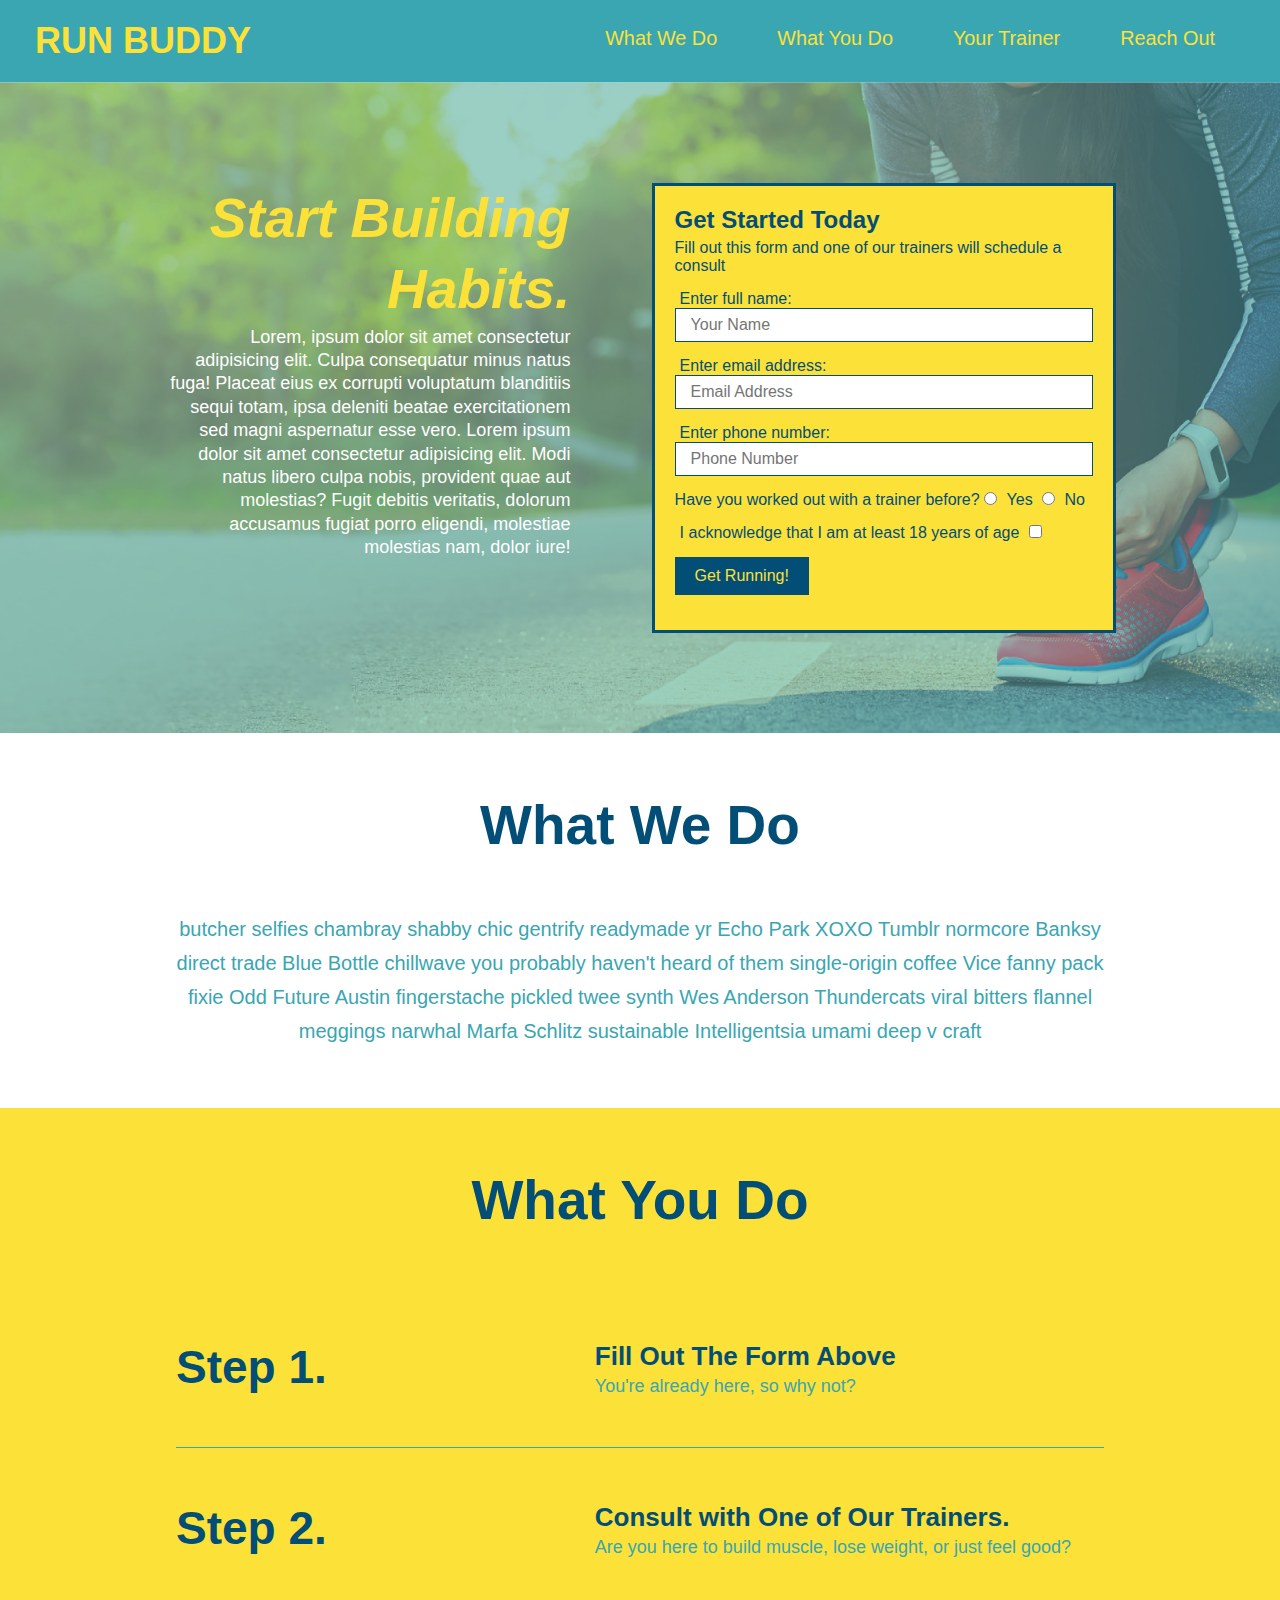
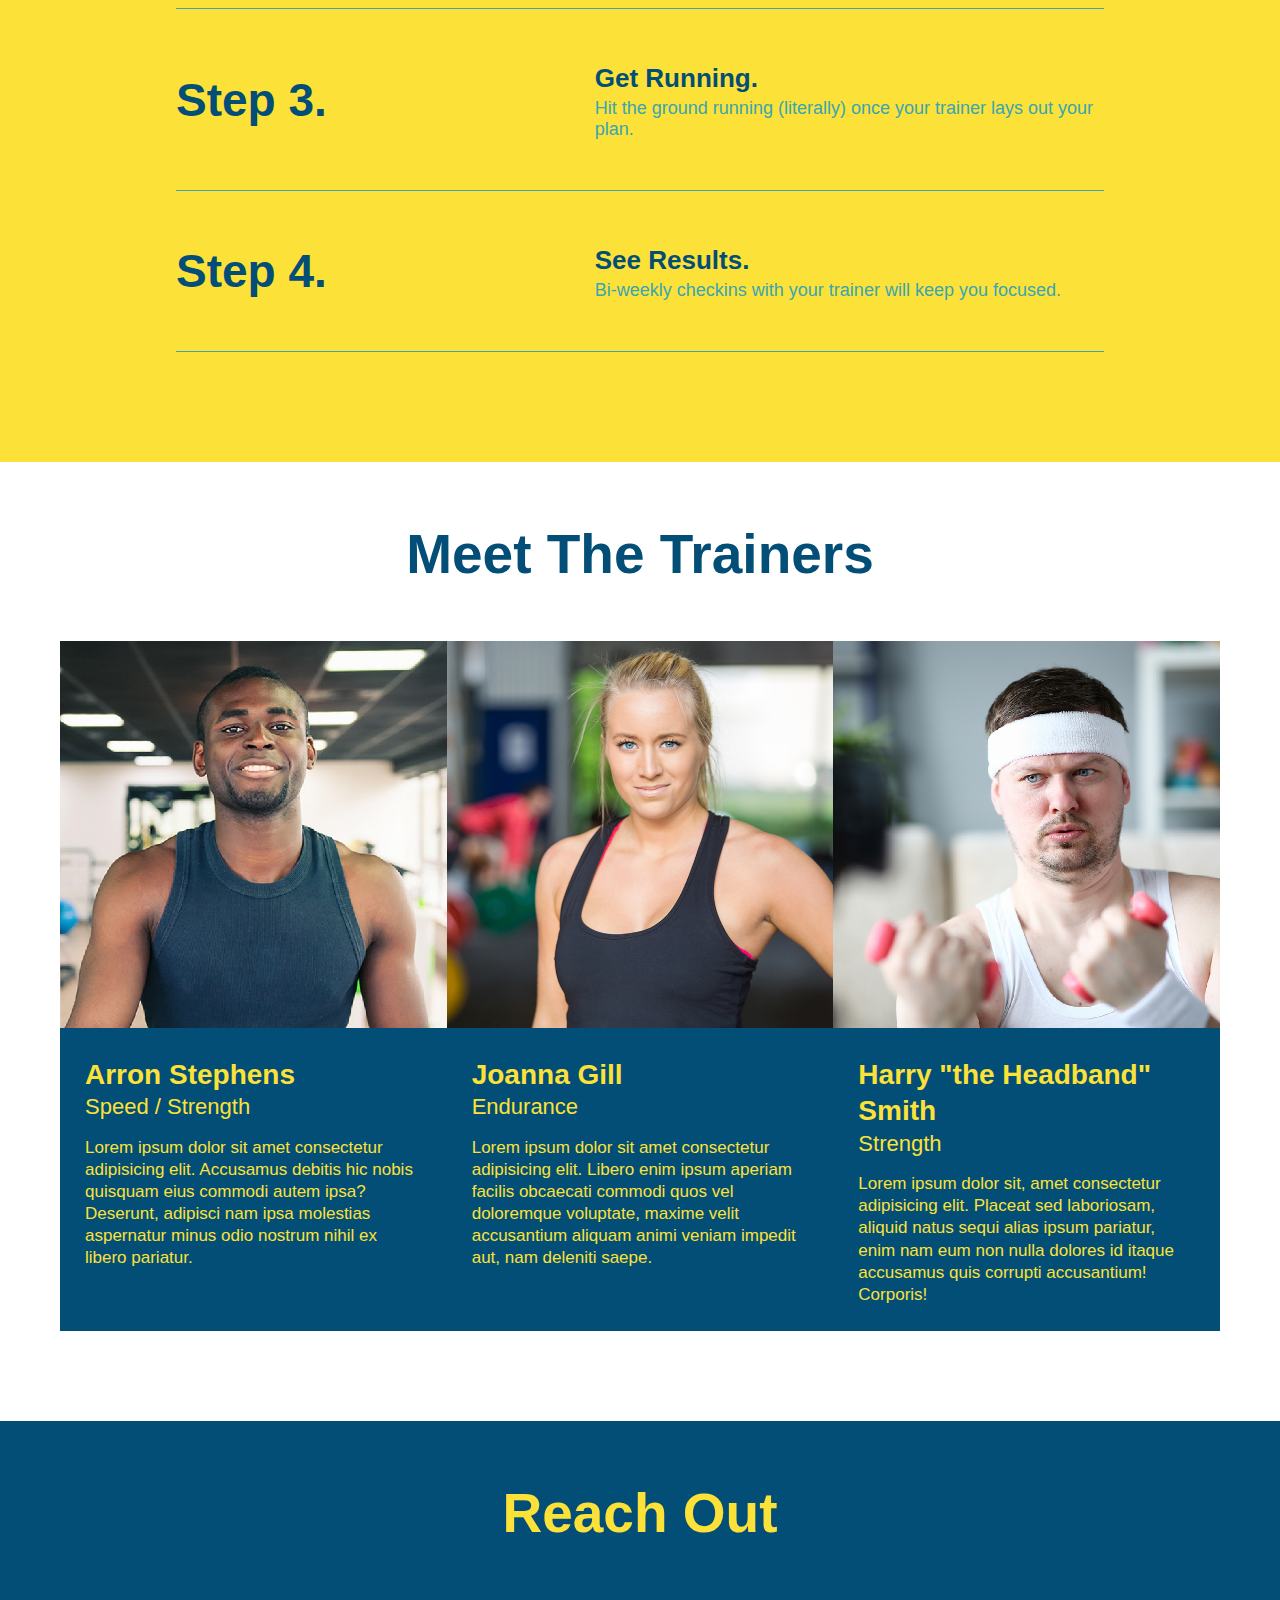
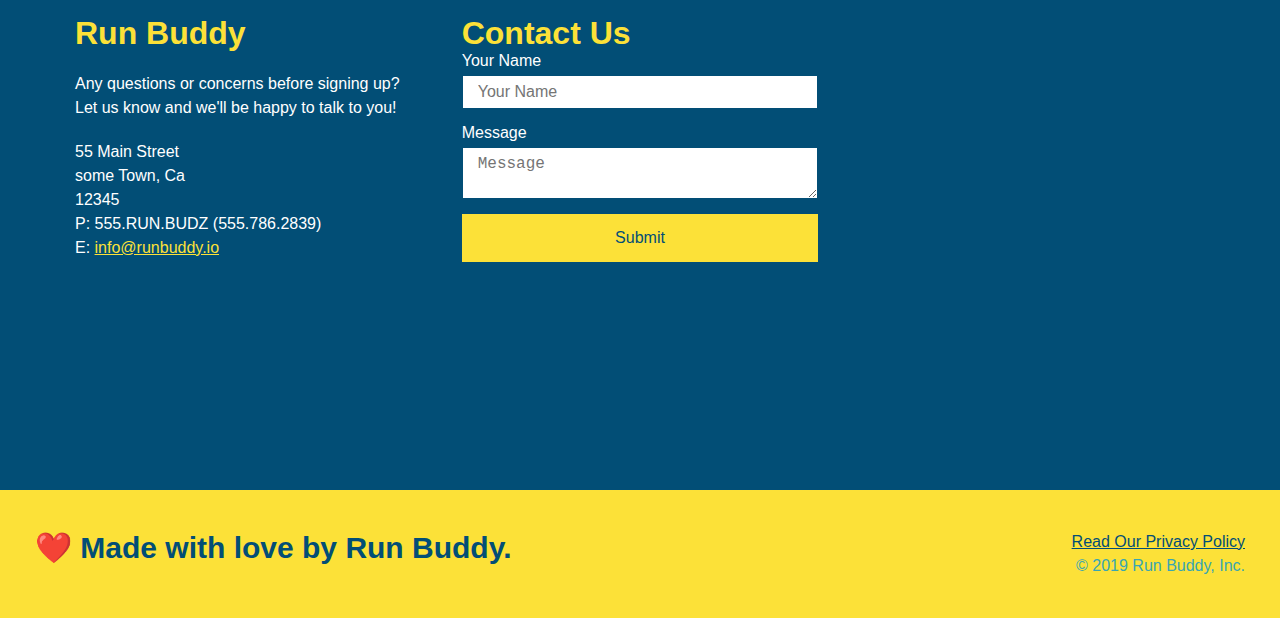
==== commit 10020388: "add flexbox to reach out" ====
--- a/index.html
+++ b/index.html
@@ -97,69 +97,109 @@
             <div class="flex-row">
                 <h2 class="section-title secondary-border">What You Do</h2>
             </div>
-            <div>
-                <img src="./assets/images/01-04-svgs/step-1.svg" alt="">
-                <h3>Step 1: <span>Fill Out the Form Above.</span></h3>
-                <p>You're already here, so why not?</p>
-            </div>
-
-            <div>
-                <img src="./assets/images/01-04-svgs/step-2.svg" alt="">
-                <h3>Step 2: <span>Consult with One of Our Trainers.</span></h3>
-                <p>Are you here to build muscle, lose weight, or just feel good?</p>
-            </div>
-
-            <div>
-                <img src="./assets/images/01-04-svgs/step-3.svg" alt="">
-                <h3>Step 3: <span>Get Running.</span></h3>
-                <p>Hit the ground running (literally) once your trainer lays out your plan.</p>
-            </div>
-
-            <div>
-                <img src="./assets/images/01-04-svgs/step-4.svg" alt="">
-                <h3>Step 4: <span>See Results.</span></h3>
-                <p>Bi-weekly checkins with your trainer will keep you focused.</p>
+            <div class="step">
+                <h3>Step 1.</h3>
+                
+                <div class="step-info">
+                    
+                    <div class="step-img">
+                        <img src="./assets/images/01-04-svgs/step-1.svg" alt="">
+                    </div>
+
+                    <div class="step-text">
+                        <h4>Fill Out The Form Above</h4>
+                        <p>You're already here, so why not?</p>
+                    </div>
+                </div>             
+            </div>
+
+            <div class="step">
+                <h3>Step 2.</h3>
+                <div class="step-info">
+                    
+                    <div class="step-img">
+                        <img src="./assets/images/01-04-svgs/step-2.svg" alt="">
+                    </div>
+
+                    <div class="step-text">
+                        <h4>Consult with One of Our Trainers.</h4>
+                        <p>Are you here to build muscle, lose weight, or just feel good?</p>
+                    </div>
+
+                </div>
+            </div>
+
+            <div class="step">
+                <h3>Step 3.</h3>
+                <div class="step-info">
+                    <div class="step-img">
+                        <img src="./assets/images/01-04-svgs/step-3.svg" alt="">
+                    </div>
+
+                    <div class="step-text">
+                        <h4>Get Running.</h4>
+                        <p>Hit the ground running (literally) once your trainer lays out your plan.</p>
+                    </div>
+
+                </div>
+            </div>
+
+            <div class="step">
+                <h3>Step 4.</h3>
+                <div class="step-info">
+                    <div class="step-img">
+                        <img src="./assets/images/01-04-svgs/step-4.svg" alt="">
+                    </div>
+
+                    <div class="step-text">
+                        <h4>See Results.</h4>
+                        <p>Bi-weekly checkins with your trainer will keep you focused.</p>
+                    </div>
+                </div>
+
             </div>
         </section>
 
         <!-- "meet the trainers" section -->
-        <section id="your-trainers" class="trainers">
+        <section id="your-trainers">
             <div class="flex-row">
                 <h2 class="section-title primary-border">Meet The Trainers</h2>
             </div>
 
-            <article class="trainer">
-                <img src="./assets/images/trainer-1.jpg" alt="Arron Stephens in his workout clothes, ready to pump iron">
-                <div class="trainer-bio text-left">
-                    <h3>Arron Stephens</h3>
-                    <h4>Speed / Strength</h4>
-                    <p>
-                        Lorem ipsum dolor sit amet consectetur adipisicing elit. Accusamus debitis hic nobis quisquam eius commodi autem ipsa? Deserunt, adipisci nam ipsa molestias aspernatur minus odio nostrum nihil ex libero pariatur.
-                    </p>
-                </div>
-            </article>
-
-            <article class="trainer">
-                <div class="trainer-bio text-right">
-                    <h3>Joanna Gill</h3>
-                    <h4>Endurance</h4>
-                    <p>
-                        Lorem ipsum dolor sit amet consectetur adipisicing elit. Libero enim ipsum aperiam facilis obcaecati commodi quos vel doloremque voluptate, maxime velit accusantium aliquam animi veniam impedit aut, nam deleniti saepe.
-                    </p>
-                </div>
-                <img src="./assets/images/trainer-2.jpg" alt="Joanna Gill cooling off after a workout">
-            </article>
-
-            <article class="trainer">
-                <img src="./assets/images/trainer-3.jpg" alt="Harry smith wearing a headband and lifting comically small pink weights">
-                <div class="trainer-bio text-left">
-                    <h3>Harry "the Headband" Smith</h3>
-                    <h4>Strength</h4>
-                    <p>
-                        Lorem ipsum dolor sit, amet consectetur adipisicing elit. Placeat sed laboriosam, aliquid natus sequi alias ipsum pariatur, enim nam eum non nulla dolores id itaque accusamus quis corrupti accusantium! Corporis!
-                    </p>
-                </div>
-            </article>
+            <div class="trainers">
+                <article class="trainer">
+                    <img src="./assets/images/trainer-1.jpg" alt="Arron Stephens in his workout clothes, ready to pump iron">
+                    <div class="trainer-bio">
+                        <h3 class="trainer-name">Arron Stephens</h3>
+                        <h4 class="trainer-role">Speed / Strength</h4>
+                        <p>
+                            Lorem ipsum dolor sit amet consectetur adipisicing elit. Accusamus debitis hic nobis quisquam eius commodi autem ipsa? Deserunt, adipisci nam ipsa molestias aspernatur minus odio nostrum nihil ex libero pariatur.
+                        </p>
+                    </div>
+                </article>
+
+                <article class="trainer">
+                    <img src="./assets/images/trainer-2.jpg" alt="Joanna Gill cooling off after a workout">
+                    <div class="trainer-bio">
+                        <h3 class="trainer-name">Joanna Gill</h3>
+                        <h4 class="trainer-role">Endurance</h4>
+                        <p>
+                            Lorem ipsum dolor sit amet consectetur adipisicing elit. Libero enim ipsum aperiam facilis obcaecati commodi quos vel doloremque voluptate, maxime velit accusantium aliquam animi veniam impedit aut, nam deleniti saepe.
+                        </p>
+                    </div>
+                </article>
+
+                <article class="trainer">
+                    <img src="./assets/images/trainer-3.jpg" alt="Harry smith wearing a headband and lifting comically small pink weights">
+                    <div class="trainer-bio">
+                        <h3 class="trainer-name">Harry "the Headband" Smith</h3>
+                        <h4 class="trainer-role">Strength</h4>
+                        <p>
+                            Lorem ipsum dolor sit, amet consectetur adipisicing elit. Placeat sed laboriosam, aliquid natus sequi alias ipsum pariatur, enim nam eum non nulla dolores id itaque accusamus quis corrupti accusantium! Corporis!
+                        </p>
+                    </div>
+                </article>
+            </div>
         </section>
 
         <!-- "reach out" section -->
@@ -169,6 +209,36 @@
             </div>
 
             <div class="contact-info">
+
+                <div>
+                    <h3>Run Buddy</h3>
+                    <p>
+                        Any questions or concerns before signing up?
+                        <br />
+                        Let us know and we'll be happy to talk to you!
+                    </p>
+                    <address>
+                        55 Main Street<br />
+                        some Town, Ca<br />
+                        12345<br />
+                        P: 555.RUN.BUDZ (555.786.2839)<br />
+                        E: <a href="mailto:info@runbuddy.io">info@runbuddy.io</a>
+                    </address>
+                </div> 
+
+                <div class="contact-form">
+                    <h3>Contact Us</h3>
+                    <form>
+                        <label for="contact-name">Your Name</label>
+                        <input type="text" id="contact-name" placeholder="Your Name">
+
+                        <label for="contact-message">Message</label>
+                        <textarea id="contact-message" placeholder="Message"></textarea>
+
+                        <button type="submit">Submit</button>
+                    </form>
+                </div>
+                
                 <iframe src="https://www.google.com/maps/embed?pb=!1m18!1m12!1m3!1d819.8774408741698!2d-120.4328504966827!3d37.87075831331563!2m3!1f0!2f0!3f0!3m2!1i1024!2i768!4f13.1!3m3!1m2!1s0x8090db7cda478e35%3A0xe12336ef8ade41b1!2sMain%20St%2C%20California%2095327%2C%20USA!5e0!3m2!1sen!2sca!4v1656879989897!5m2!1sen!2sca" 
                     width="600" 
                     height="450" 
@@ -178,34 +248,9 @@
                     referrerpolicy="no-referrer-when-downgrade">
                 </iframe>
                 
-                <div class="contact-form">
-                    <h3>Contact Us</h3>
-                    <form>
-                        <label for="contact-name">Your Name</label>
-                        <input type="text" id="contact-name" placeholder="Your Name">
-
-                        <label for="contact-message">Message</label>
-                        <textarea id="contact-message" placeholder="Message"></textarea>
-
-                        <button type="submit">Submit</button>
-                    </form>
-                </div>
-
-                <div>
-                    <h3>Run Buddy</h3>
-                    <p>
-                        Any questions or concerns before signing up?
-                        <br />
-                        Let us know and we'll be happy to talk to you!
-                    </p>
-                    <address>
-                        55 Main Street<br />
-                        some Town, Ca<br />
-                        12345<br />
-                        P: 555.RUN.BUDZ (555.786.2839)<br />
-                        E: <a href="mailto:info@runbuddy.io">info@runbuddy.io</a>
-                    </address>
-                </div>
+
+
+               
             </div>
         </section>
 
--- a/assets/css/style.css
+++ b/assets/css/style.css
@@ -174,8 +174,6 @@
     border-color: #fce138;
 }
 
-
-
 .intro p {
     line-height: 1.7;
     color: #39a6b2;
@@ -193,65 +191,89 @@
     border-color: #39a6b2;
 }
 
-.steps div {
-    margin-bottom: 80px;
-}
-
-.steps img {
-    width: 15%;
-    margin: 10ppx 0;
-}
-
-.steps h3 {
+.step {
+    margin: 50px auto;
+    padding-bottom: 50px;
+    width: 80%;
+    border-bottom: 1px solid #39a6b2;
+    display:flex;
+    flex-wrap: wrap;
+    align-items: center;
+    justify-content: space-between;
+}
+
+.step h3 {
     color: #024e76;
     font-size: 46px;
-    margin-top: 10px;
-}
-
-.steps p {
+    flex: 1 30%;
+}
+
+.step-info {
+    flex: 2 70%;
+    display: flex;
+    flex-wrap: wrap;
+    align-items: center;
+}
+
+.step-img {
+    flex: 1 12%;
+    margin-right: 20px;
+}
+
+.step-img img {
+    max-width: 100%;
+}
+
+.step-text {
+    flex: 12;
+}
+
+.step-text p {
     color: #39a6b2;
-    font-size: 23px;
-}
-
-.steps span {
-    font-size: 38px;
-}
-
-
+    font-size: 18px;
+}
+
+.step-text h4 {
+    font-size: 26px;
+    line-height: 1.5;
+    color: #024e76;
+}
+
+.trainers {
+    width: 100%;
+    margin: 0 auto;
+    display: flex;
+    flex-wrap: wrap;
+    justify-content: space-around;
+}
 .trainer {
-    width: 900px;
     margin: 0 auto 30px auto;
     background: #024e76;
     color: #fce138;
-    overflow: auto;
+    flex: 1;
 }
 
 .trainer img {
-    width: 35%;
-    float: left;
-
+    width: 100%;
 }
 
 .trainer-bio {
-    padding: 35px;
-    float: left;
-    width: 65%;
+    padding: 25px;
+    line-height: 1.3;
 }
 
 .trainer-bio h3 {
-    font-size: 32px;
-    margin-bottom: 8px;
+    font-size: 28px;
 }
 
 .trainer-bio h4 {
     font-weight: lighter;
-    font-size: 26px;
-    margin-bottom: 25px;
+    font-size: 22px;
+    margin-bottom: 15px;
 }
 
 .trainer-bio p {
     font-size: 17px;
-    line-height: 1.3;
 }
 
 .text-left {
@@ -270,17 +292,22 @@
     color: #fce138;
 }
 
+.contact-info {
+    display: flex;
+    justify-content: space-between;
+    flex-wrap: wrap;
+}
+
+.contact-info > * {
+    flex: 1;
+    margin: 15px;
+}
+
 .contact-info iframe {
-    width: 400px;
     height: 400px;
 }
 
 .contact-info div {
-    display: inline-block;
-    text-align: left;
-    vertical-align: top;
-    width: 410px;
-    margin:  30px 0 0 60px;
     color: white;
 }
 
@@ -292,10 +319,31 @@
 .contact-info p, .contact-info address {
     margin: 20px 0;
     line-height: 1.5;
-    font-size: 20px;
+    font-size: 16px;
     font-style: normal;
 }
 
 .contact-info a {
     color: #fce138;
+}
+
+.contact-form input, .contact-form textarea {
+    border: 1px solid #024e76;
+    display: block;
+    padding: 7px 15px;
+    font-size: 16px;
+    color: #024e76;
+    width: 100%;
+    margin-bottom: 15px;
+    margin-top: 5px;
+}
+
+.contact-form button {
+    width: 100%;
+    border: none;
+    background: #fce138;
+    color: #024e76;
+    text-align: center;
+    padding: 15px 0;
+    font-size: 16px;
 }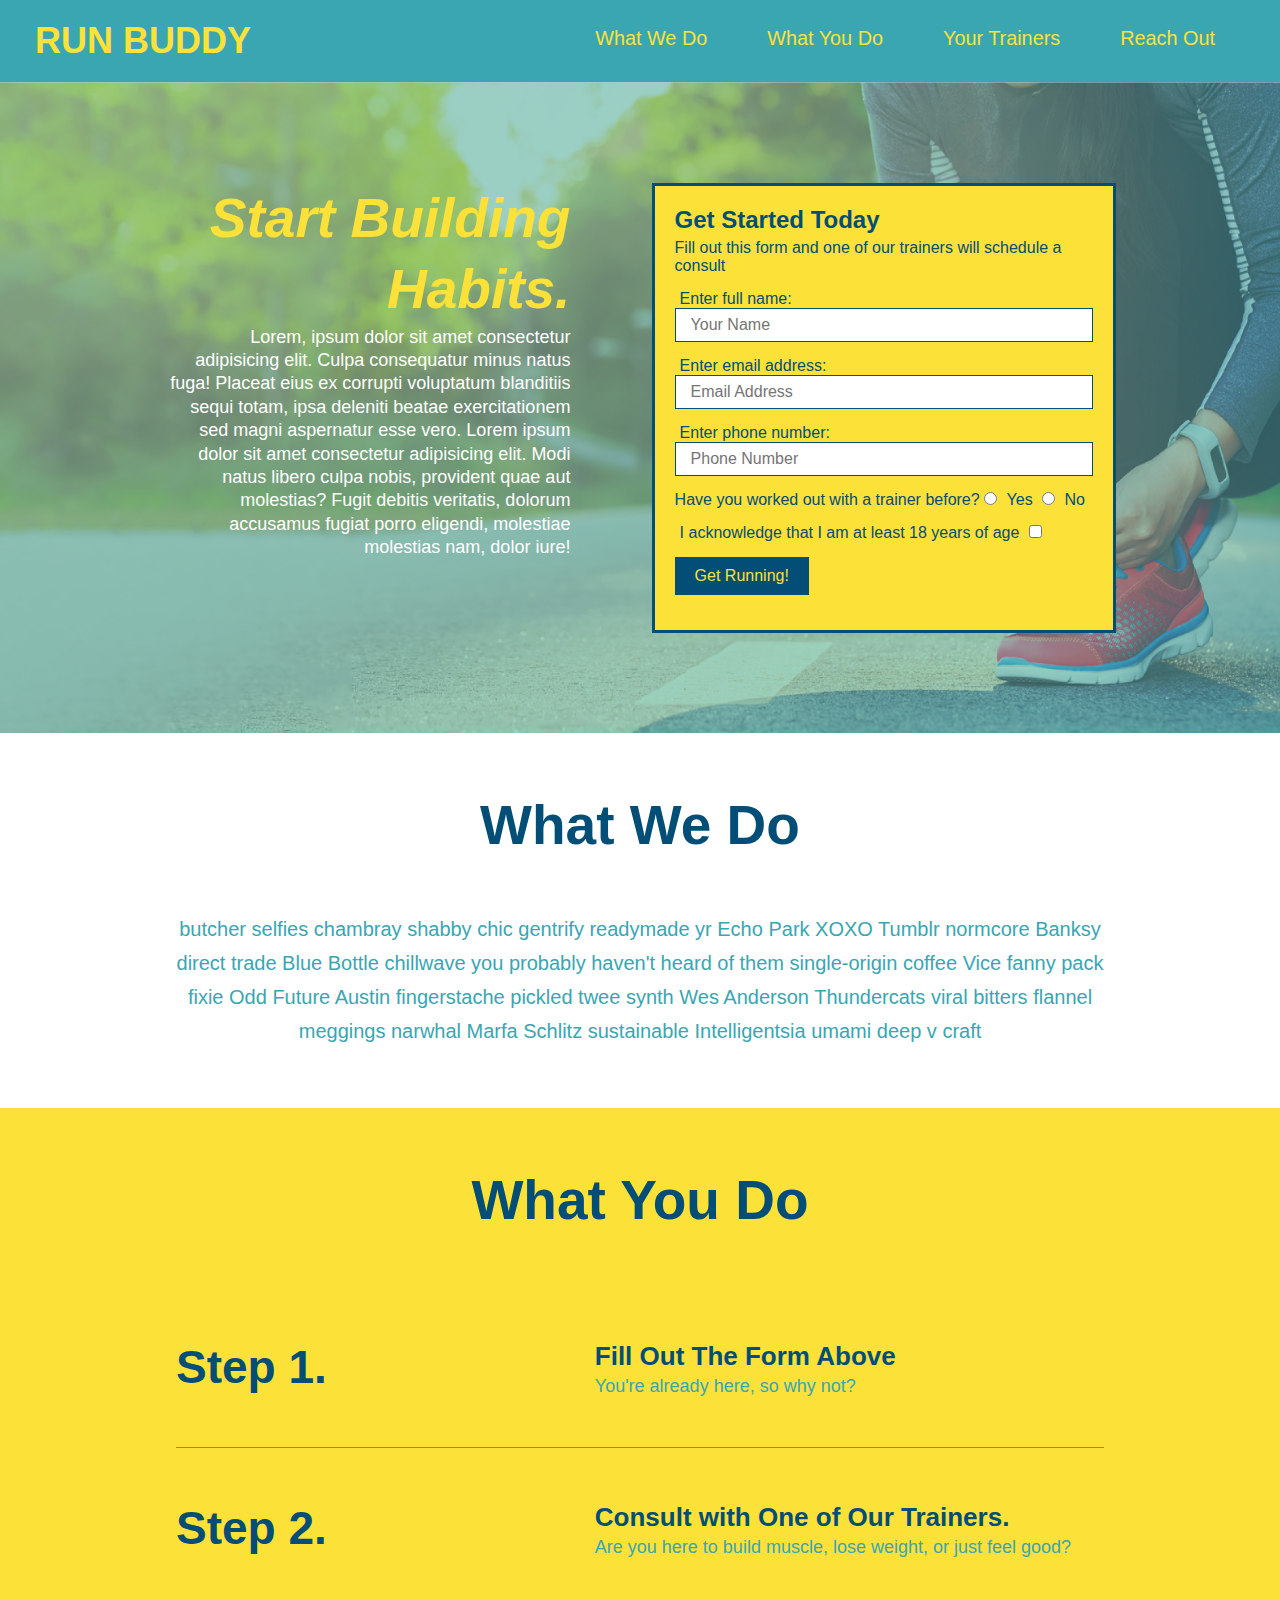
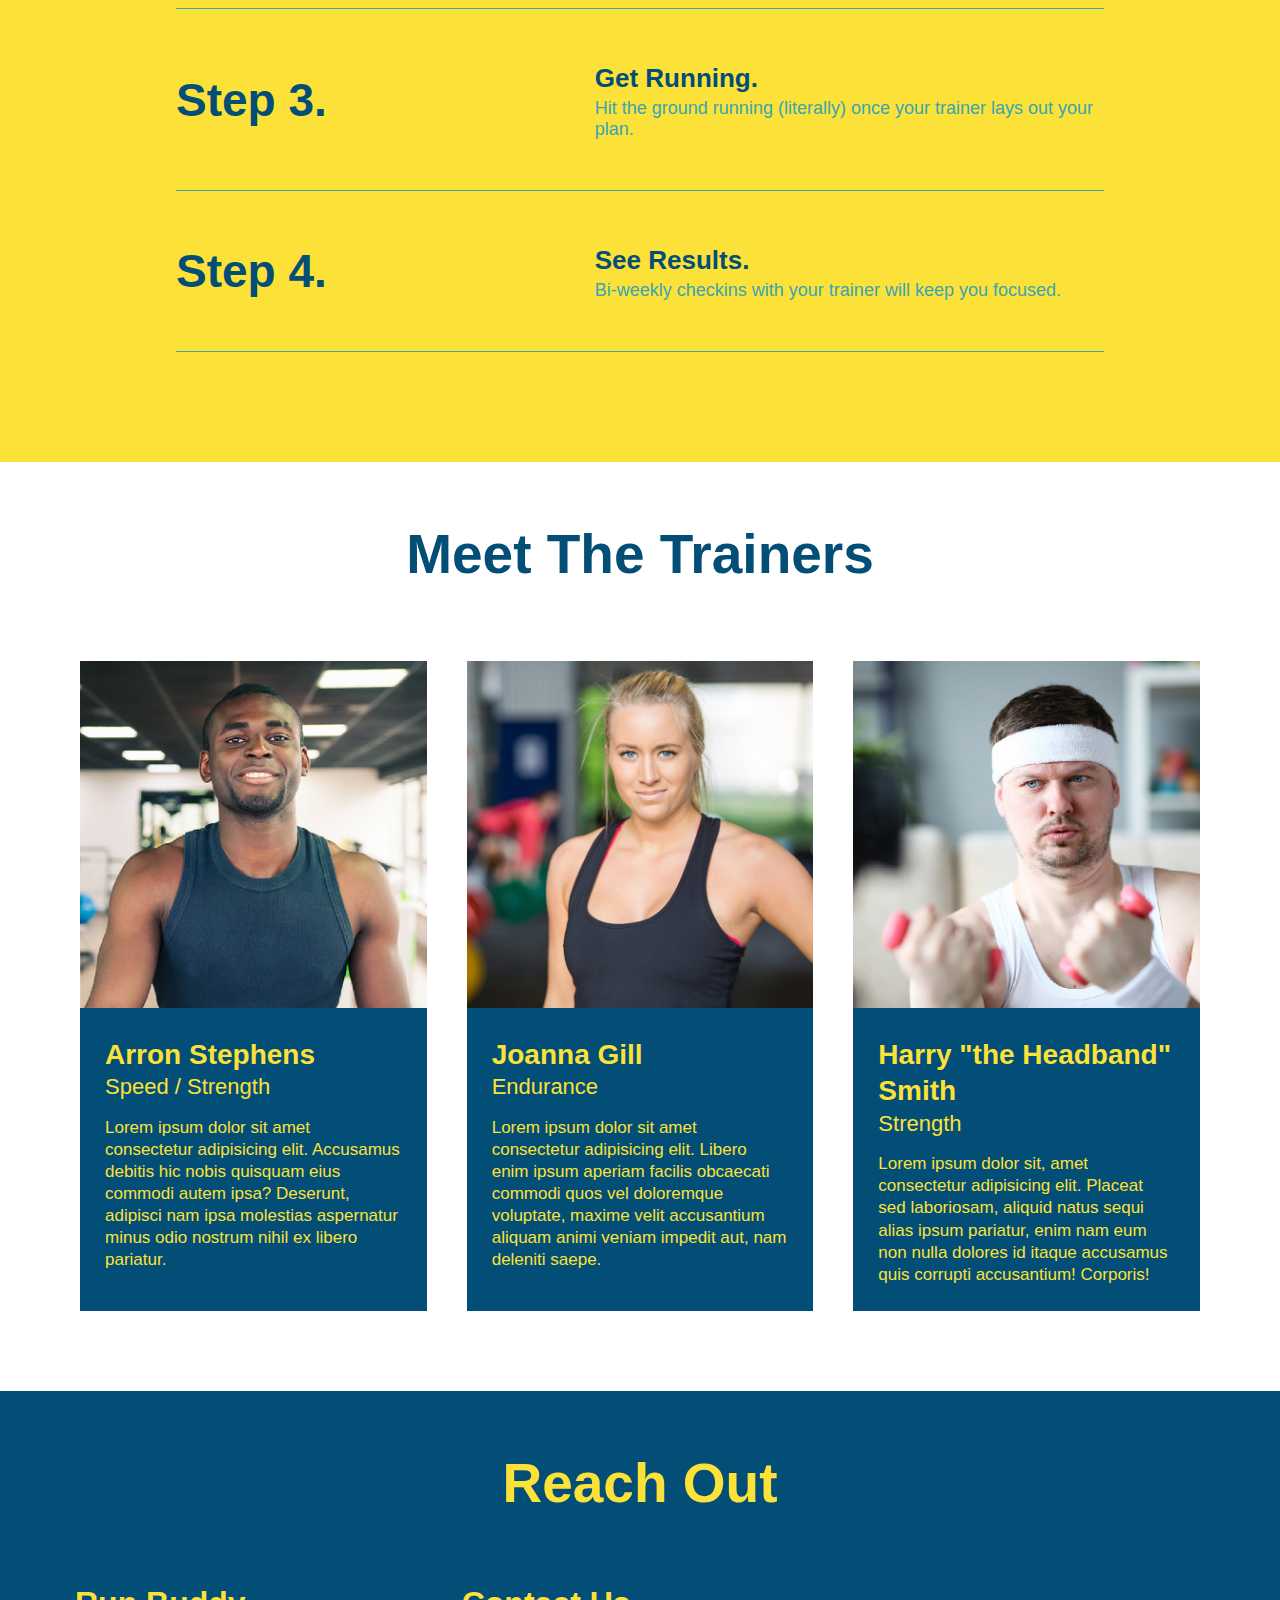
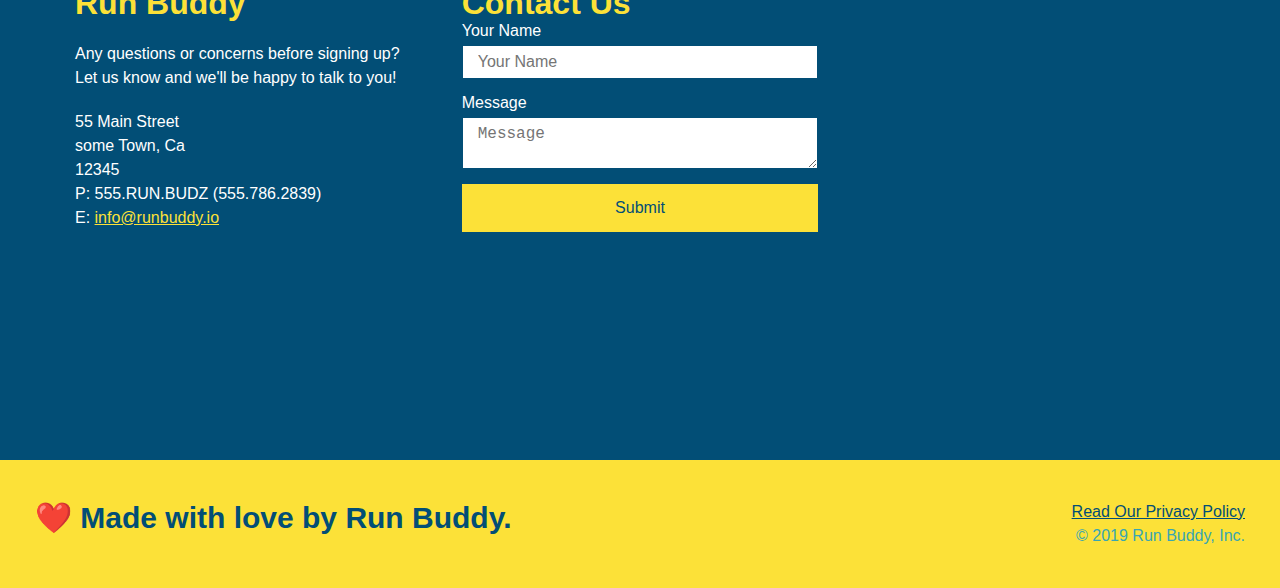
==== commit c599d7b5: "update to trainer and nav section" ====
--- a/index.html
+++ b/index.html
@@ -28,7 +28,7 @@
                     </li>
 
                     <li>
-                        <a href="#your-trainers">Your Trainer</a>
+                        <a href="#your-trainers">Your Trainers</a>
                     </li>
 
                     <li>
--- a/assets/css/style.css
+++ b/assets/css/style.css
@@ -247,7 +247,7 @@
     justify-content: space-around;
 }
 .trainer {
-    margin: 0 auto 30px auto;
+    margin: 20px;
     background: #024e76;
     color: #fce138;
     flex: 1;
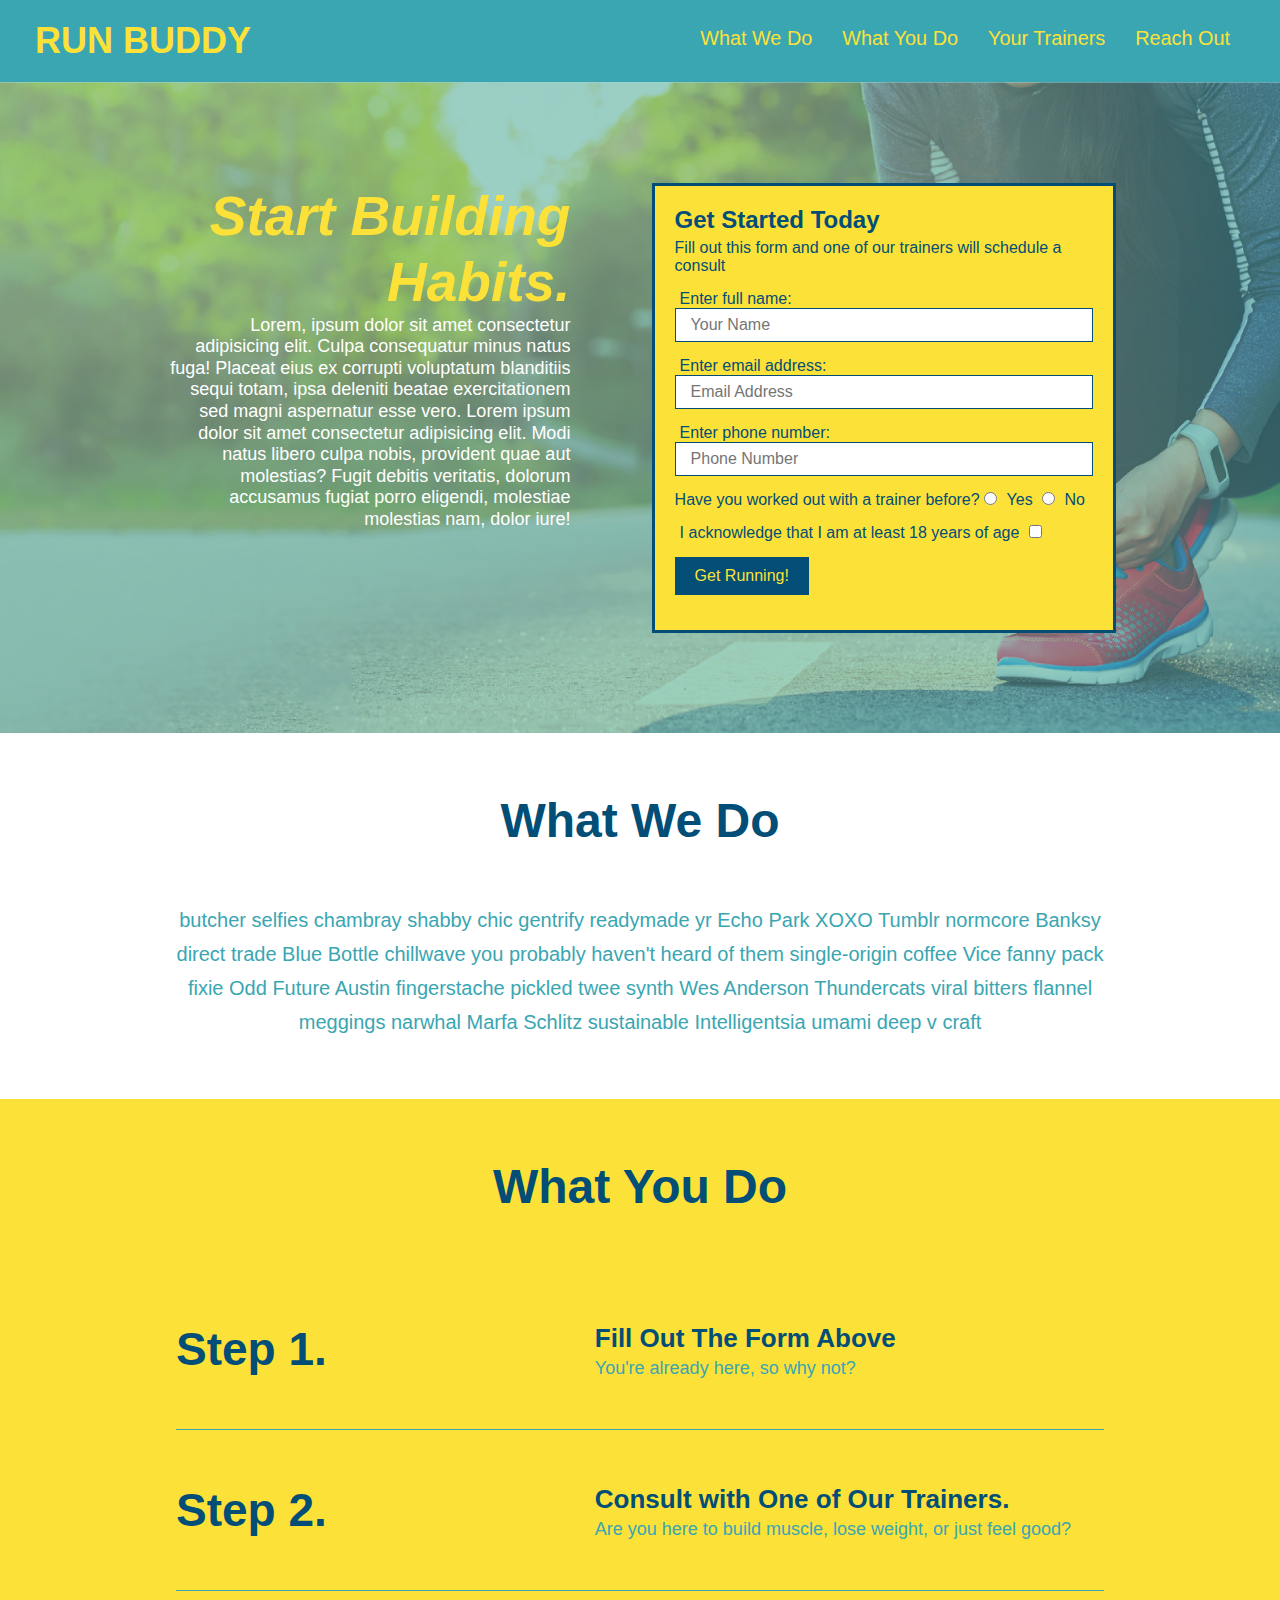
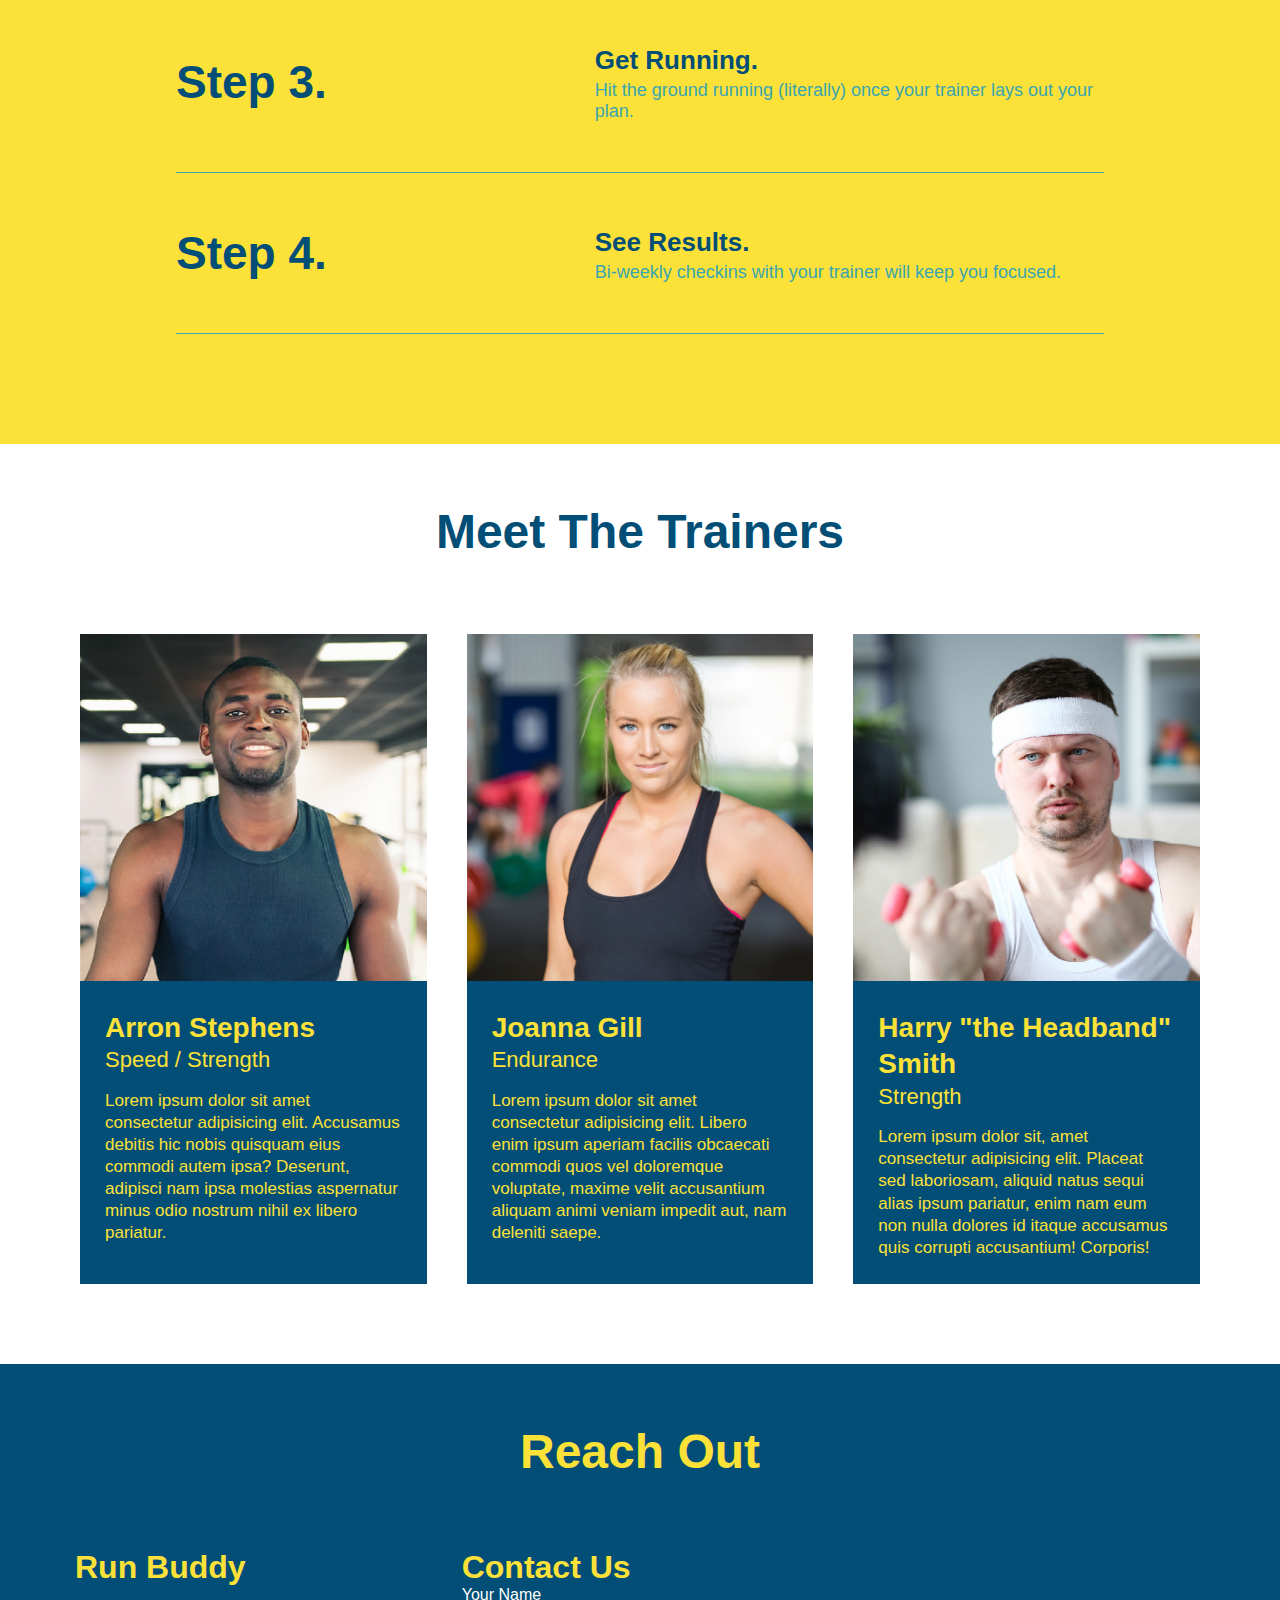
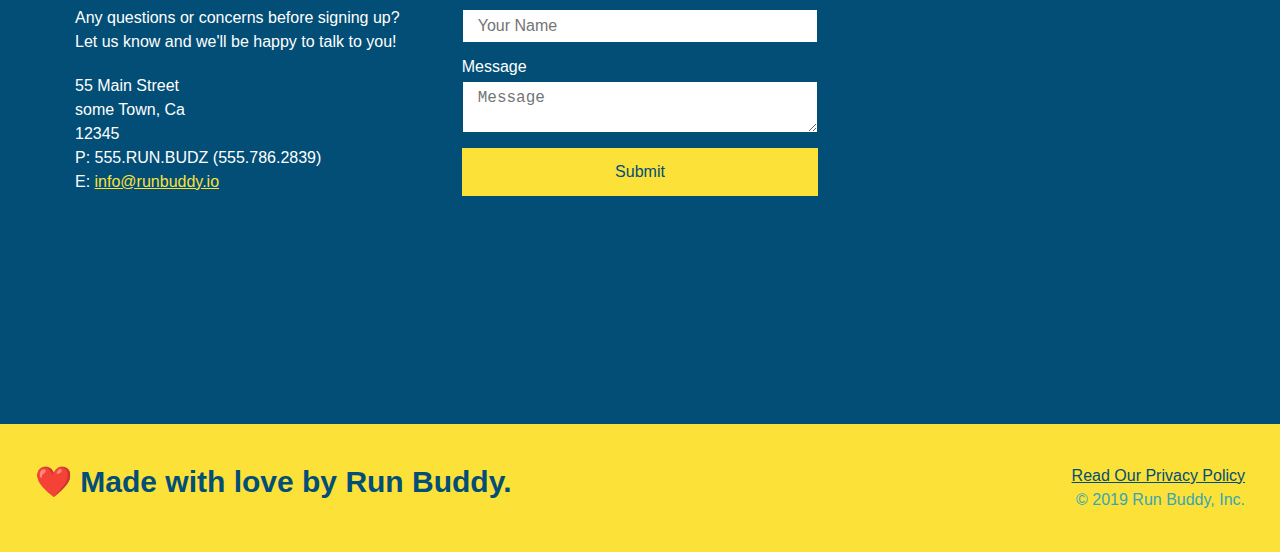
==== commit 1c536dd6: "add media queries in css" ====
--- a/index.html
+++ b/index.html
@@ -1,25 +1,23 @@
 <!DOCTYPE html>
 <html lang = "en">
     <head>
+        <meta charset="UTF-8" />
+        <meta name="viewport" content="width=device-width, initial-scale=1.0"/>
         <link rel="stylesheet" href="./assets/css/style.css" />
-        <meta charset="UTF-8" />
         <title>Run Buddy</title>
 
     </head>
 
     <body>
-        <!-- navigation -->
+        <!-- navigation tags - block level element -->
         <header>
             <h1>
                 <a href="/">RUN BUDDY</a>
             </h1>
             
             <nav>
-                <!-- unordered list element -->
                 <ul>
-                    <!-- list item element -->
-                    <li>
-                        <!-- anchor element -->
+                    <li>
                         <a href="#what-we-do">What We Do</a>
                     </li>
                     
@@ -37,7 +35,7 @@
                 </ul>
             </nav>
         </header>
-
+        <!--End Navigation-->
         <!-- Hero/Jumbotron -->
         <section class="hero">
             <div class="hero-cta">  
@@ -78,6 +76,7 @@
                 </form>
             </div>
         </section>
+        <!-- end Hero/Jumbotron -->
         
         <!-- "what we do" section-->
         <section id="what-we-do" class="intro">
@@ -91,6 +90,7 @@
                 </p>
             </div>
         </section>
+        <!-- End what we do scetion -->
 
         <!-- "what you do" section -->
         <section id="what-you-do" class="steps">
@@ -159,6 +159,7 @@
 
             </div>
         </section>
+        <!-- end what you do section -->
 
         <!-- "meet the trainers" section -->
         <section id="your-trainers">
@@ -201,6 +202,7 @@
                 </article>
             </div>
         </section>
+        <!-- end meet the trainers -->
 
         <!-- "reach out" section -->
         <section id="reach-out" class="contact">
@@ -248,11 +250,9 @@
                     referrerpolicy="no-referrer-when-downgrade">
                 </iframe>
                 
-
-
-               
-            </div>
-        </section>
+            </div>
+        </section>
+        <!-- end reach out section -->
 
         <!-- footer -->
         <footer>
@@ -263,6 +263,6 @@
                 &copy; 2019 Run Buddy, Inc.
             </div>
         </footer>
-
+        <!-- end footer section -->
     </body>
 </html>--- a/assets/css/style.css
+++ b/assets/css/style.css
@@ -4,12 +4,12 @@
     box-sizing: border-box;
 }
 
-/* apply style to <body>*/
 body {
     color: #39a6b2;
     font-family: Helvetica, Arial, sans-serif;
 }
-/* apply style to <header> */
+
+/* HEADER / NAV BAR STYLES START */
 header {
     padding: 20px 35px;
     background-color: #39a6b2;
@@ -17,37 +17,39 @@
     justify-content:space-between;
     flex-wrap: wrap;
 }
-/* applying style to <h1> within the <header> */
+
 header h1 {
     font-weight: bold;
     font-size: 36px;
     color: #fce138;
     margin: 0;
 }
-/* applying to <a> items within the <header> */
+
 header a {
     text-decoration: none;
     color: #fce138;
 }
-/* changed from inline element to flexbox element*/
+
 header nav {
     margin: 7px 0;
 }
 
 header nav ul {
     display: flex;
-    flex-wrap: warp;
+    flex-wrap: wrap;
     justify-content: space-between;
     align-items: center;
     list-style: none
 }
 
 header nav ul li a {
-    margin: 0 30px;
+    padding: 10px 15px;
     font-weight: lighter;
     font-size: 1.55vw;
 }
-
+/* HEADER / NAVBAR STYLES END */
+
+/* FOOTER STYLES START */
 footer {
     background: #fce138;
     width: 100%;
@@ -71,12 +73,14 @@
 footer a {
     color: #024e76
 }
-
+/* END FOOTER STYLES */
+
+/* STYLE ALL SECTION TAGS */
 section {
     padding: 60px;
-
-}
-
+}
+
+/* HERO STYLES START */
 .hero {
     background-image: url(../images/hero-bg.jpg);
     background-size: cover;
@@ -84,21 +88,8 @@
     display: flex;
     justify-content: center;
     flex-wrap: wrap;
-}
-
-/*home page hero: 
-.hero {
-    margin: 20px;
-    background-color: white;
-    font-size: 20px;
-    color: blue;
-}*/
-
-/*secondary page hero: 
-.hero-secondary {
-    background-color: black;
-    color: red;
-}*/
+    align-items: flex-start;
+}
 
 .hero-cta {
     width: 35%;
@@ -106,7 +97,7 @@
     margin: 3.5%;
     color:#fff;
     font-size: 18px;
-    line-height: 1.3;
+    line-height: 1.2;
 }
 
 .hero-cta h2 {
@@ -155,13 +146,11 @@
     padding:10px 20px;
     border: none;
 }
-
-.flex-row {
-    display: flex;
-}
-
+/* HERO STYLE END */
+
+/* SECTION TITLE STYLE START */
 .section-title {
-    font-size: 55px;
+    font-size: 48px;
     color: #024e76;
     margin-bottom: 35px;
     padding-bottom: 20px;
@@ -174,6 +163,12 @@
     border-color: #fce138;
 }
 
+.secondary-border {
+    border-color: #39a6b2;
+}
+/* SECTION TITLE STYLE END */
+
+/* WHAT WE DO STYLES START*/
 .intro p {
     line-height: 1.7;
     color: #39a6b2;
@@ -182,13 +177,11 @@
     margin: 0 auto;
     text-align: center;
 }
-
+/* WHAT WE DO STYLES END */
+
+/* WHAT YOU DO STYLES START */
 .steps {
     background-color: #fce138;
-}
-
-.secondary-border {
-    border-color: #39a6b2;
 }
 
 .step {
@@ -238,7 +231,9 @@
     line-height: 1.5;
     color: #024e76;
 }
-
+/* WHAT YOU DO STYLES END*/
+
+/* MEET THE TRAINERS START */
 .trainers {
     width: 100%;
     margin: 0 auto;
@@ -275,15 +270,9 @@
 .trainer-bio p {
     font-size: 17px;
 }
-
-.text-left {
-    text-align: left;
-}
-
-.text-right {
-    text-align: right;
-}
-
+/* MEET THE TRAINERS END */
+
+/* REACH OUT STYLES START */
 .contact {
     background: #024e76;
 }
@@ -346,4 +335,126 @@
     text-align: center;
     padding: 15px 0;
     font-size: 16px;
-}+}
+/* REACH OUT STYLES END */
+
+/* UTILITIES */
+.text-left {
+    text-align: left;
+  }
+  
+  .text-right {
+    text-align: right;
+  }
+  
+  .flex-row {
+    display: flex;
+  }
+
+/* MEDIA QUERY FOR SMALLER DESKTOP SCRRENS AND SMALLER */
+@media screen and (max-width: 980px) {
+    header {
+        padding-bottom: 0;
+        justify-content: center;
+    }
+
+    header h1 {
+        width: 100%;
+        text-align: center;
+    }
+
+    header nav ul {
+        margin-top: 20px;
+        width: 100%;
+        justify-content: center;
+    }
+
+    header nav ul li a {
+        font-size: 20px;
+    }
+
+    footer h2, footer div {
+        text-align: center;
+        width: 100%;
+    }
+
+    .hero-cta, .hero-form {
+        width: 100%;
+    }
+
+    .hero-cta {
+        text-align: center;
+    }
+
+    .section-title {
+        width: 80%;
+    }
+
+    .trainer {
+        flex: 0 70%;
+    }
+
+    .contact-info iframe {
+        flex: 1 100%;
+    }
+}
+
+/* MEDIA QUERY FOR TABLETS AND SMALLER */
+@media screen and (max-width: 768px) {
+    section {
+        padding: 30px 15px;
+    }
+
+    .step h3 {
+        flex: 1 100%;
+        text-align: center;
+    }
+
+    .step-info {
+        flex: 2 100%;
+        text-align: center;
+        justify-content: center;
+    }
+
+    .step-img {
+        flex: 0 32%;
+        margin-right: 0;
+        margin-top: 15px;
+        margin-bottom: 15px;
+    }
+
+    .step-text {
+        flex: 100%;
+    }
+}
+
+/* MEDIA QUERY FOR MOBILE PHONES AND SMALLER */
+@media screen and (max-width:575px) {
+    .hero-form button {
+        width: 100%;
+    }
+
+    .section-title{
+        width: 95%;
+    }
+
+    .intro p {
+        width: 100%;
+    }
+
+    .trainer {
+        flex: 0 100%;
+    }
+
+    .contact-info {
+        text-align: center;
+    }
+
+    .contact-info > * {
+        flex: 0 100%;
+    }
+
+    .contact-form {
+        order: 3;
+    }
+}
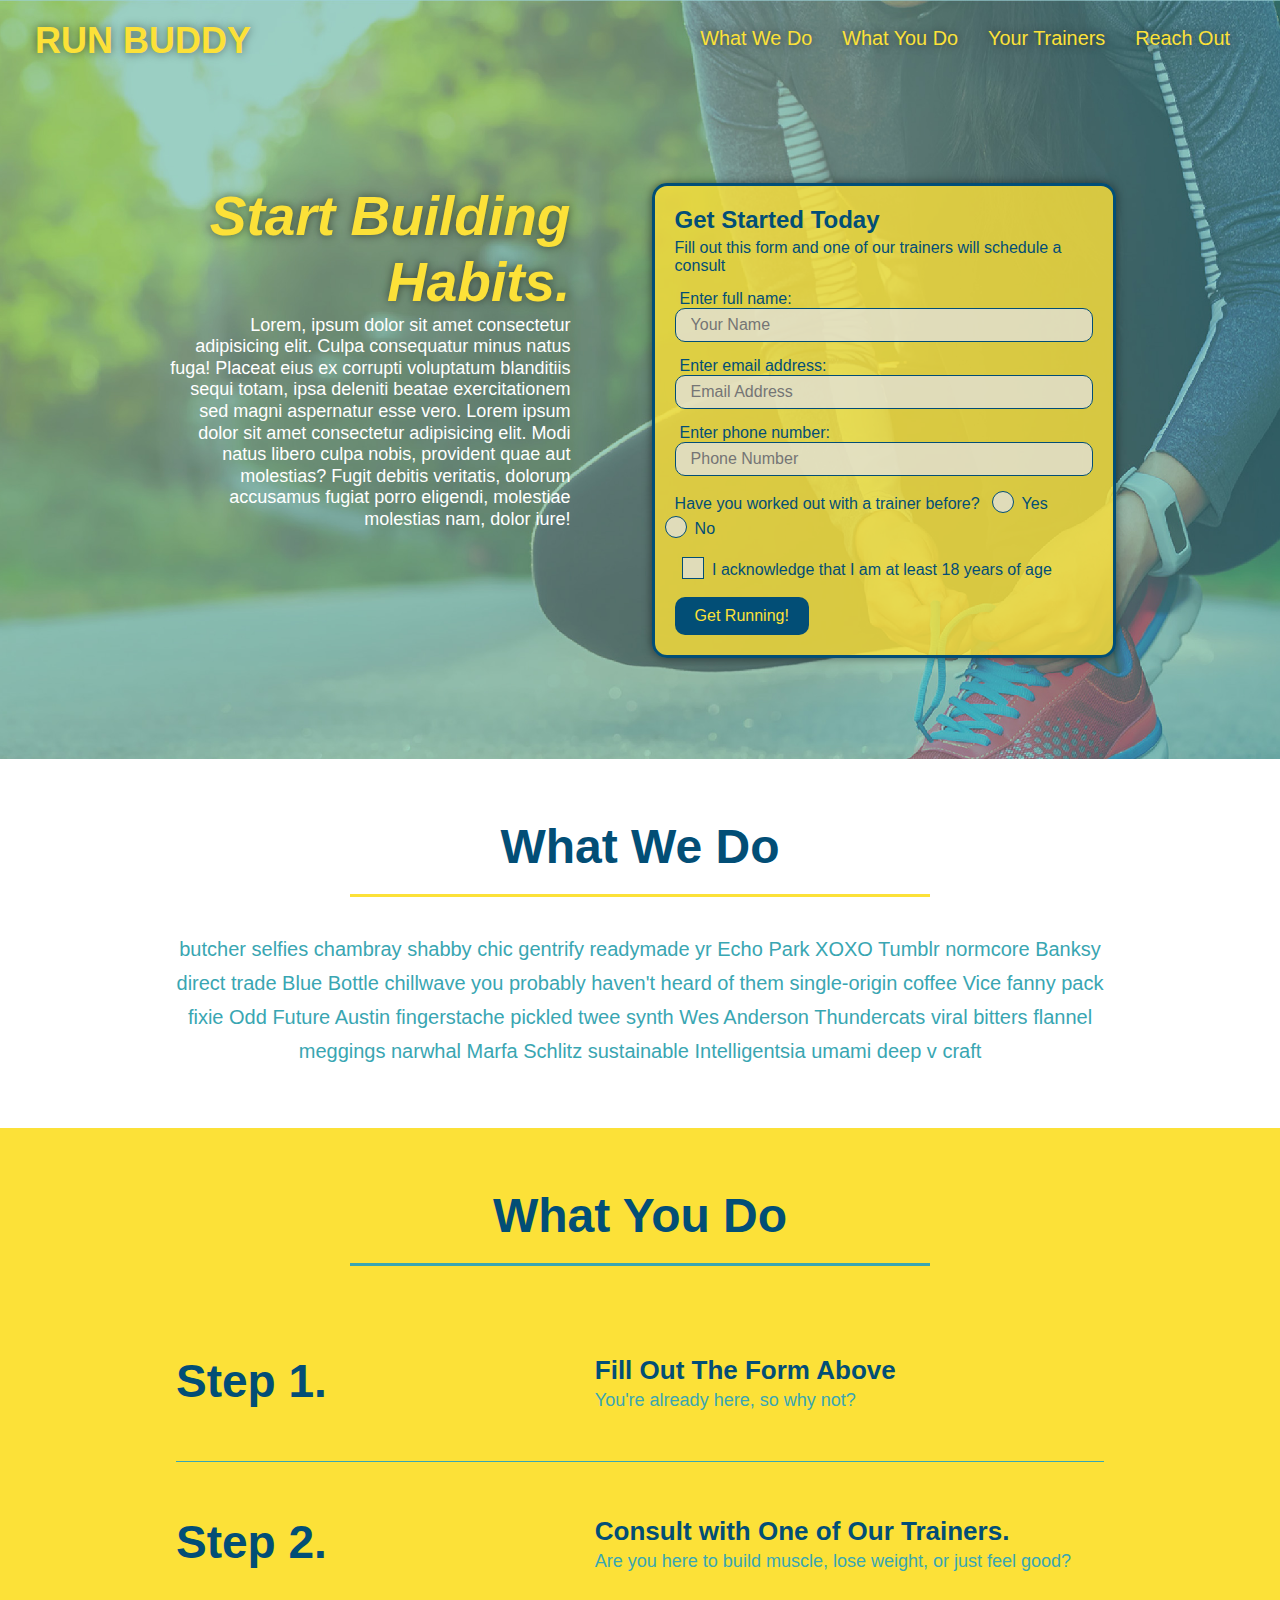
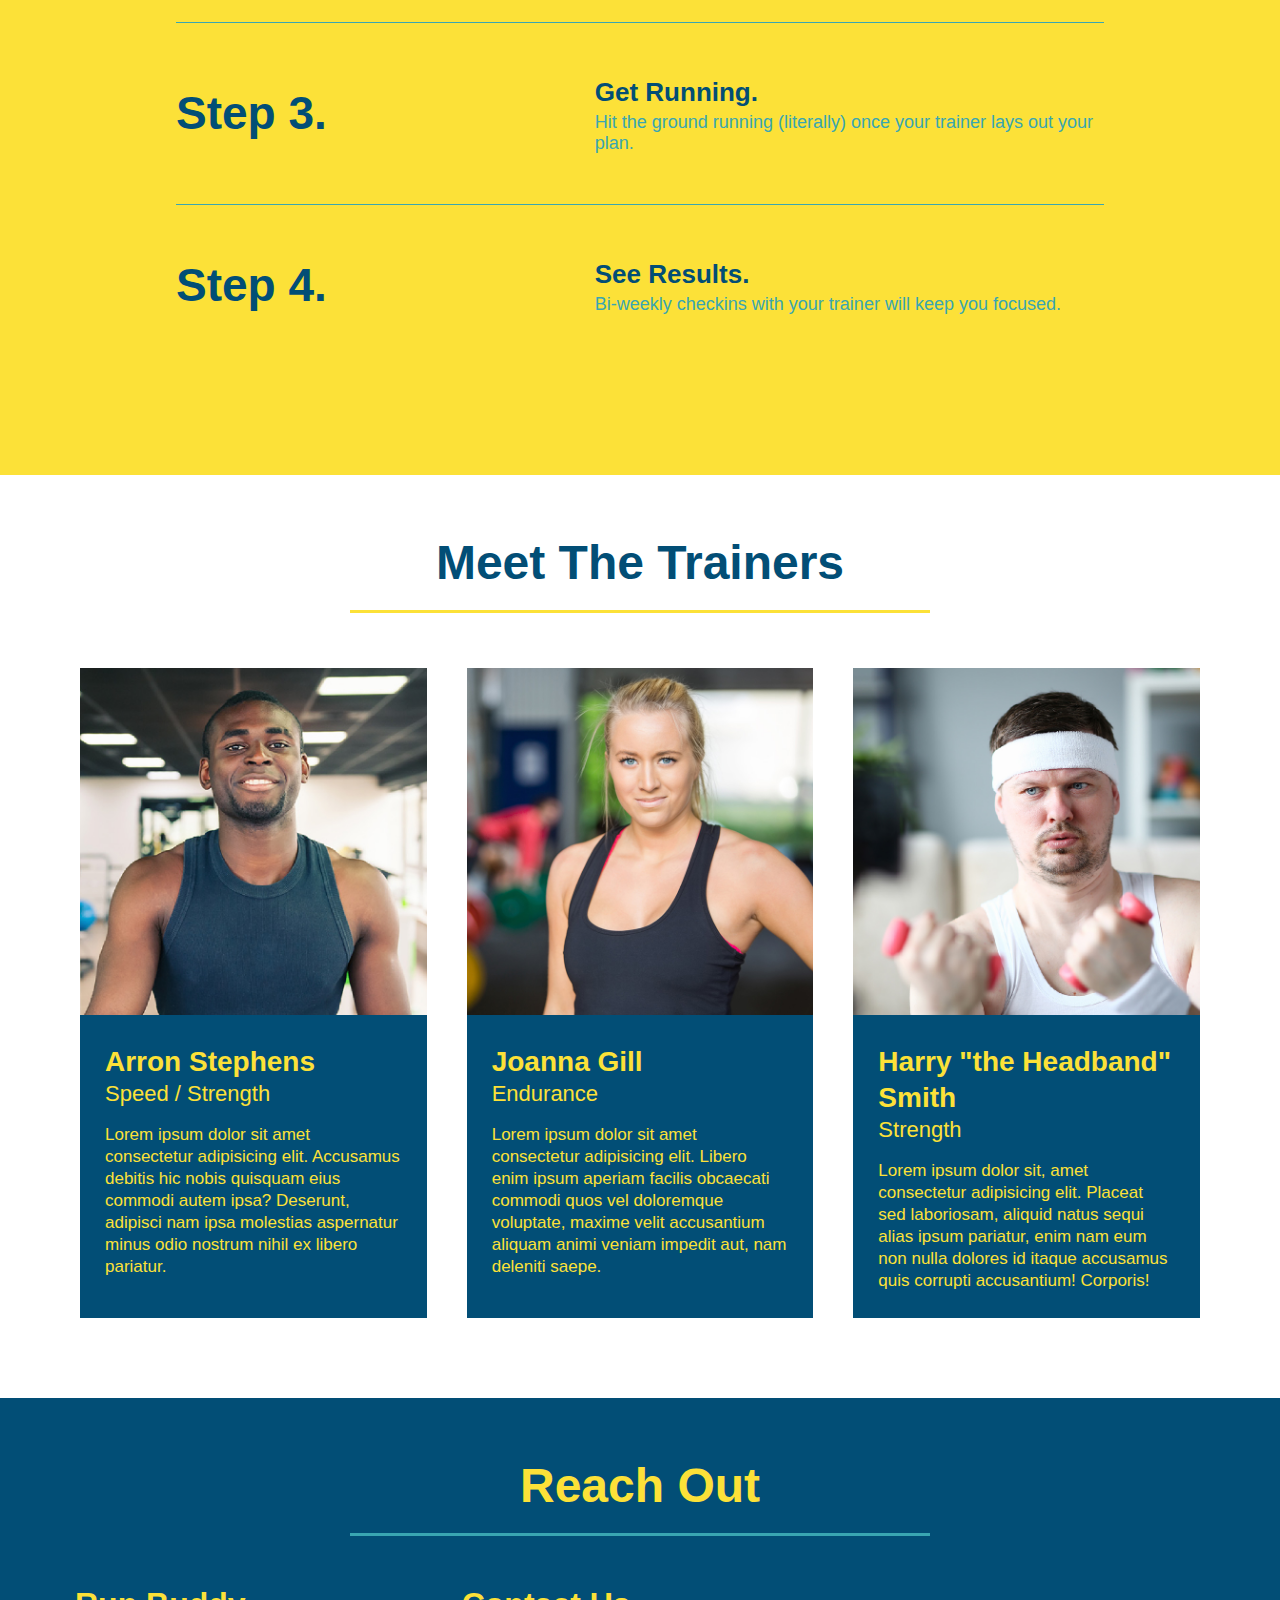
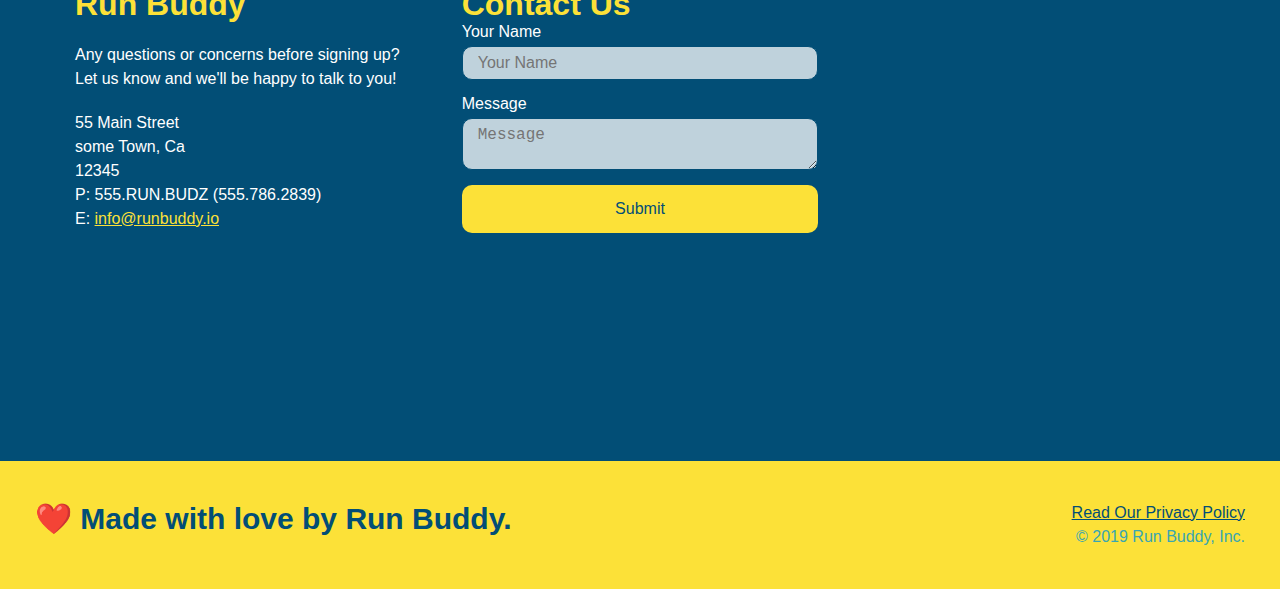
==== commit ae7fd0dd: "Merge pull request #6 from tonymengt/develop" ====
--- a/index.html
+++ b/index.html
@@ -58,21 +58,24 @@
 
                     <p>
                         Have you worked out with a trainer before? 
-
-                        <input type="radio" name="trainer-confirm" id="trainer-yes">
-                        <label for="trainer-yes">Yes</label>
-                        <input type="radio" name="trainer-confirm" id="trainer-no">
-                        <label for="trainer-no">No</label>
+                        <span class="radio-wrapper">
+                            <input type="radio" name="trainer-confirm" id="trainer-yes">
+                            <label for="trainer-yes">Yes</label>
+                        </span>
+                        <span class="radio-wrapper">
+                            <input type="radio" name="trainer-confirm" id="trainer-no">
+                            <label for="trainer-no">No</label>
+                        </span>
                     </p>
                     <p>
-                        <label for="age-confirmed">I acknowledge that I am at least 18 years of age</label>
-                        <input type="checkbox" name="age-confirmed" id="age-confirmed">
+                        <span class="checkbox-wrapper">
+                            <input type="checkbox" name="age-confirmed" id="age-confirmed">
+                            <label for="age-confirmed">I acknowledge that I am at least 18 years of age</label>
+                        </span>
                     </p>
-                    <p>
-                        <button type="Sumbit">
-                            Get Running!
-                        </button>
-                    </p>
+                    <button type="Sumbit">
+                        Get Running!
+                    </button>
                 </form>
             </div>
         </section>
--- a/assets/css/style.css
+++ b/assets/css/style.css
@@ -1,3 +1,9 @@
+:root {
+    --primary-color: #fce138;
+    --sceondary-color: #024e76;
+    --tertiary-color: #39a6b2;
+}
+
 * {
     margin: 0;
     padding: 0;
@@ -5,29 +11,38 @@
 }
 
 body {
-    color: #39a6b2;
+    color: var(--tertiary-color);
     font-family: Helvetica, Arial, sans-serif;
 }
 
 /* HEADER / NAV BAR STYLES START */
 header {
     padding: 20px 35px;
-    background-color: #39a6b2;
+    background-color: var(--tertiary-color);
     display: flex;
     justify-content:space-between;
     flex-wrap: wrap;
+    position: -webkit-sticky;
+    position: sticky;
+    top: 0;
+    background-image: url("../images/hero-bg.jpg");
+    background-size: cover;
+    background-attachment: fixed;
+    background-position: 80%;
+    z-index: 9999;
 }
 
 header h1 {
     font-weight: bold;
     font-size: 36px;
-    color: #fce138;
+    color: var(--primary-color);
     margin: 0;
+    text-shadow: 0 0 10px rgba(0, 0, 0, 0.5);
 }
 
 header a {
     text-decoration: none;
-    color: #fce138;
+    color: var(--primary-color);
 }
 
 header nav {
@@ -46,12 +61,20 @@
     padding: 10px 15px;
     font-weight: lighter;
     font-size: 1.55vw;
+    text-shadow: 0 0 10px rgba(0, 0, 0, 0.5);
+}
+
+header nav ul li a:hover {
+    background: var(--primary-color);
+    color: var(--sceondary-color);
+    border-radius: 15px;
+    text-shadow: none;
 }
 /* HEADER / NAVBAR STYLES END */
 
 /* FOOTER STYLES START */
 footer {
-    background: #fce138;
+    background: var(--primary-color);
     width: 100%;
     padding: 40px 35px;
     display: flex;
@@ -60,7 +83,7 @@
 }
 
 footer h2 {
-    color: #024e76;
+    color: var(--sceondary-color);
     font-size: 30px;
     margin: 0;
 }
@@ -71,7 +94,7 @@
 }
 
 footer a {
-    color: #024e76
+    color: var(--sceondary-color)
 }
 /* END FOOTER STYLES */
 
@@ -84,11 +107,12 @@
 .hero {
     background-image: url(../images/hero-bg.jpg);
     background-size: cover;
-    background-position: center;
+    background-position: 80%;
     display: flex;
     justify-content: center;
     flex-wrap: wrap;
     align-items: flex-start;
+    background-attachment: fixed;
 }
 
 .hero-cta {
@@ -103,18 +127,21 @@
 .hero-cta h2 {
     font-style: italic;
     font-size: 55px;
-    color:#fce138;
+    color:var(--primary-color);
+    text-shadow: 0 0 10px rgba(0, 0, 0, 0.5)
 }
 
 .hero-form {
-    color: #024e76;
-    background-color: #fce138;
+    color: var(--sceondary-color);
+    background-color: rgba(252, 225, 56, .8);
     padding: 20px;
     border-style: solid;
     border-width: 3px;
-    border-color: #024e76;
+    border-color: var(--sceondary-color);
     width: 40%;
     margin: 3.5%;
+    box-shadow: 0 0 10px rgba(0, 0, 0, 0.5);
+    border-radius: 15px;
 }
 
 .hero-form h3 {
@@ -126,13 +153,20 @@
 }
 
 .form-input {
-    border: 1px solid #024e76;
+    border: 1px solid var(--sceondary-color);
     display:block;
     padding: 7px 15px;
     font-size: 16px;
-    color: #024e76;
+    color: var(--sceondary-color);
     width: 100%;
     margin-bottom: 15px;
+    border-radius: 10px;
+    background-color: rgba(225,225,225,0.75);
+}
+
+.form-input:focus {
+    background-color: rgba(255, 255, 255, 1);
+    outline:none;
 }
 
 .hero-form label {
@@ -140,18 +174,83 @@
 }
 
 .hero-form button {
-    background-color: #024e76;
-    color: #fce138;
+    background-color: var(--sceondary-color);
+    color: var(--primary-color);
     font-size: 16px;
     padding:10px 20px;
     border: none;
-}
+    border-radius: 10px;
+}
+
+.hero-form button:hover{
+    background-color: var(--tertiary-color);
+}
+
+.checkbox-wrapper input, .radio-wrapper input {
+    opacity: 0;
+}
+
+.checkbox-wrapper label, .radio-wrapper label {
+    position: relative;
+    left: 10px;
+    margin: 10px;
+    line-height: 1.6;
+}
+
+.checkbox-wrapper label::before, .radio-wrapper label::before {
+    content: "";
+    height: 20px;
+    width: 20px;
+    background: rgba(225, 225, 225, 0.75);
+    border: 1px solid var(--sceondary-color);
+    position: absolute;
+    top: -4px;
+    left: -30px;
+}
+
+.radio-wrapper label::before {
+    border-radius: 50%;
+}
+
+.radio-wrapper label::after {
+    content: "";
+    width: 20px;
+    height: 20px;
+    border-radius: 50%;
+    background: var(--sceondary-color);
+    position: absolute;
+    left: -29px;
+    top: -3px;
+    background-image: radial-gradient(circle, var(--tertiary-color), var(--sceondary-color));
+}
+
+.checkbox-wrapper label::after {
+    content: "";
+    height: 6px;
+    width: 14px;
+    border-left: 2px solid var(--sceondary-color);
+    border-bottom: 2px solid var(--sceondary-color);
+    position: absolute;
+    left: -26px;
+    top: 1px;
+    transform: rotate(-58deg);
+}
+
+.checkbox-wrapper input + label::after, .radio-wrapper input + label::after {
+  content: none;
+}
+
+.checkbox-wrapper input:checked + label::after, .radio-wrapper input:checked + label::after {
+  content: "";
+}
+
 /* HERO STYLE END */
 
 /* SECTION TITLE STYLE START */
 .section-title {
     font-size: 48px;
-    color: #024e76;
+    border-bottom: 3px solid;
+    color: var(--sceondary-color);
     margin-bottom: 35px;
     padding-bottom: 20px;
     text-align: center;
@@ -160,18 +259,18 @@
 }
 
 .primary-border {
-    border-color: #fce138;
+    border-color: var(--primary-color);
 }
 
 .secondary-border {
-    border-color: #39a6b2;
+    border-color: var(--tertiary-color);
 }
 /* SECTION TITLE STYLE END */
 
 /* WHAT WE DO STYLES START*/
 .intro p {
     line-height: 1.7;
-    color: #39a6b2;
+    color: var(--tertiary-color);
     width: 80%;
     font-size: 20px;
     margin: 0 auto;
@@ -181,22 +280,26 @@
 
 /* WHAT YOU DO STYLES START */
 .steps {
-    background-color: #fce138;
+    background-color: var(--primary-color);
 }
 
 .step {
     margin: 50px auto;
     padding-bottom: 50px;
     width: 80%;
-    border-bottom: 1px solid #39a6b2;
+    border-bottom: 1px solid var(--tertiary-color);
     display:flex;
     flex-wrap: wrap;
     align-items: center;
     justify-content: space-between;
 }
 
+.step:last-child {
+    border-bottom: none;
+}
+
 .step h3 {
-    color: #024e76;
+    color: var(--sceondary-color);
     font-size: 46px;
     flex: 1 30%;
 }
@@ -222,14 +325,14 @@
 }
 
 .step-text p {
-    color: #39a6b2;
+    color: var(--tertiary-color);
     font-size: 18px;
 }
 
 .step-text h4 {
     font-size: 26px;
     line-height: 1.5;
-    color: #024e76;
+    color: var(--sceondary-color);
 }
 /* WHAT YOU DO STYLES END*/
 
@@ -243,8 +346,8 @@
 }
 .trainer {
     margin: 20px;
-    background: #024e76;
-    color: #fce138;
+    background: var(--sceondary-color);
+    color: var(--primary-color);
     flex: 1;
 }
 
@@ -274,11 +377,11 @@
 
 /* REACH OUT STYLES START */
 .contact {
-    background: #024e76;
+    background: var(--sceondary-color);
 }
 
 .contact h2 {
-    color: #fce138;
+    color: var(--primary-color);
 }
 
 .contact-info {
@@ -301,7 +404,7 @@
 }
 
 .contact-info h3 {
-    color: #fce138;
+    color: var(--primary-color);
     font-size: 32px;
 }
 
@@ -313,28 +416,41 @@
 }
 
 .contact-info a {
-    color: #fce138;
+    color: var(--primary-color);
 }
 
 .contact-form input, .contact-form textarea {
-    border: 1px solid #024e76;
+    border: 1px solid var(--sceondary-color);
     display: block;
     padding: 7px 15px;
     font-size: 16px;
-    color: #024e76;
+    color: var(--sceondary-color);
     width: 100%;
     margin-bottom: 15px;
     margin-top: 5px;
+    border-radius: 10px;
+    background-color: rgba(255, 255, 255, 0.75);
+}
+
+.contact-form input:focus, .contact-form textarea:focus {
+    background-color: rgba(255, 255, 255, 1);
+    outline: none;
 }
 
 .contact-form button {
     width: 100%;
     border: none;
-    background: #fce138;
-    color: #024e76;
+    background: var(--primary-color);
+    color: var(--sceondary-color);
     text-align: center;
     padding: 15px 0;
     font-size: 16px;
+    border-radius: 10px;
+}
+
+.contact-form button:hover {
+    color: var(--primary-color);
+    background: var(--tertiary-color);
 }
 /* REACH OUT STYLES END */
 
@@ -356,6 +472,7 @@
     header {
         padding-bottom: 0;
         justify-content: center;
+        position: relative;
     }
 
     header h1 {
